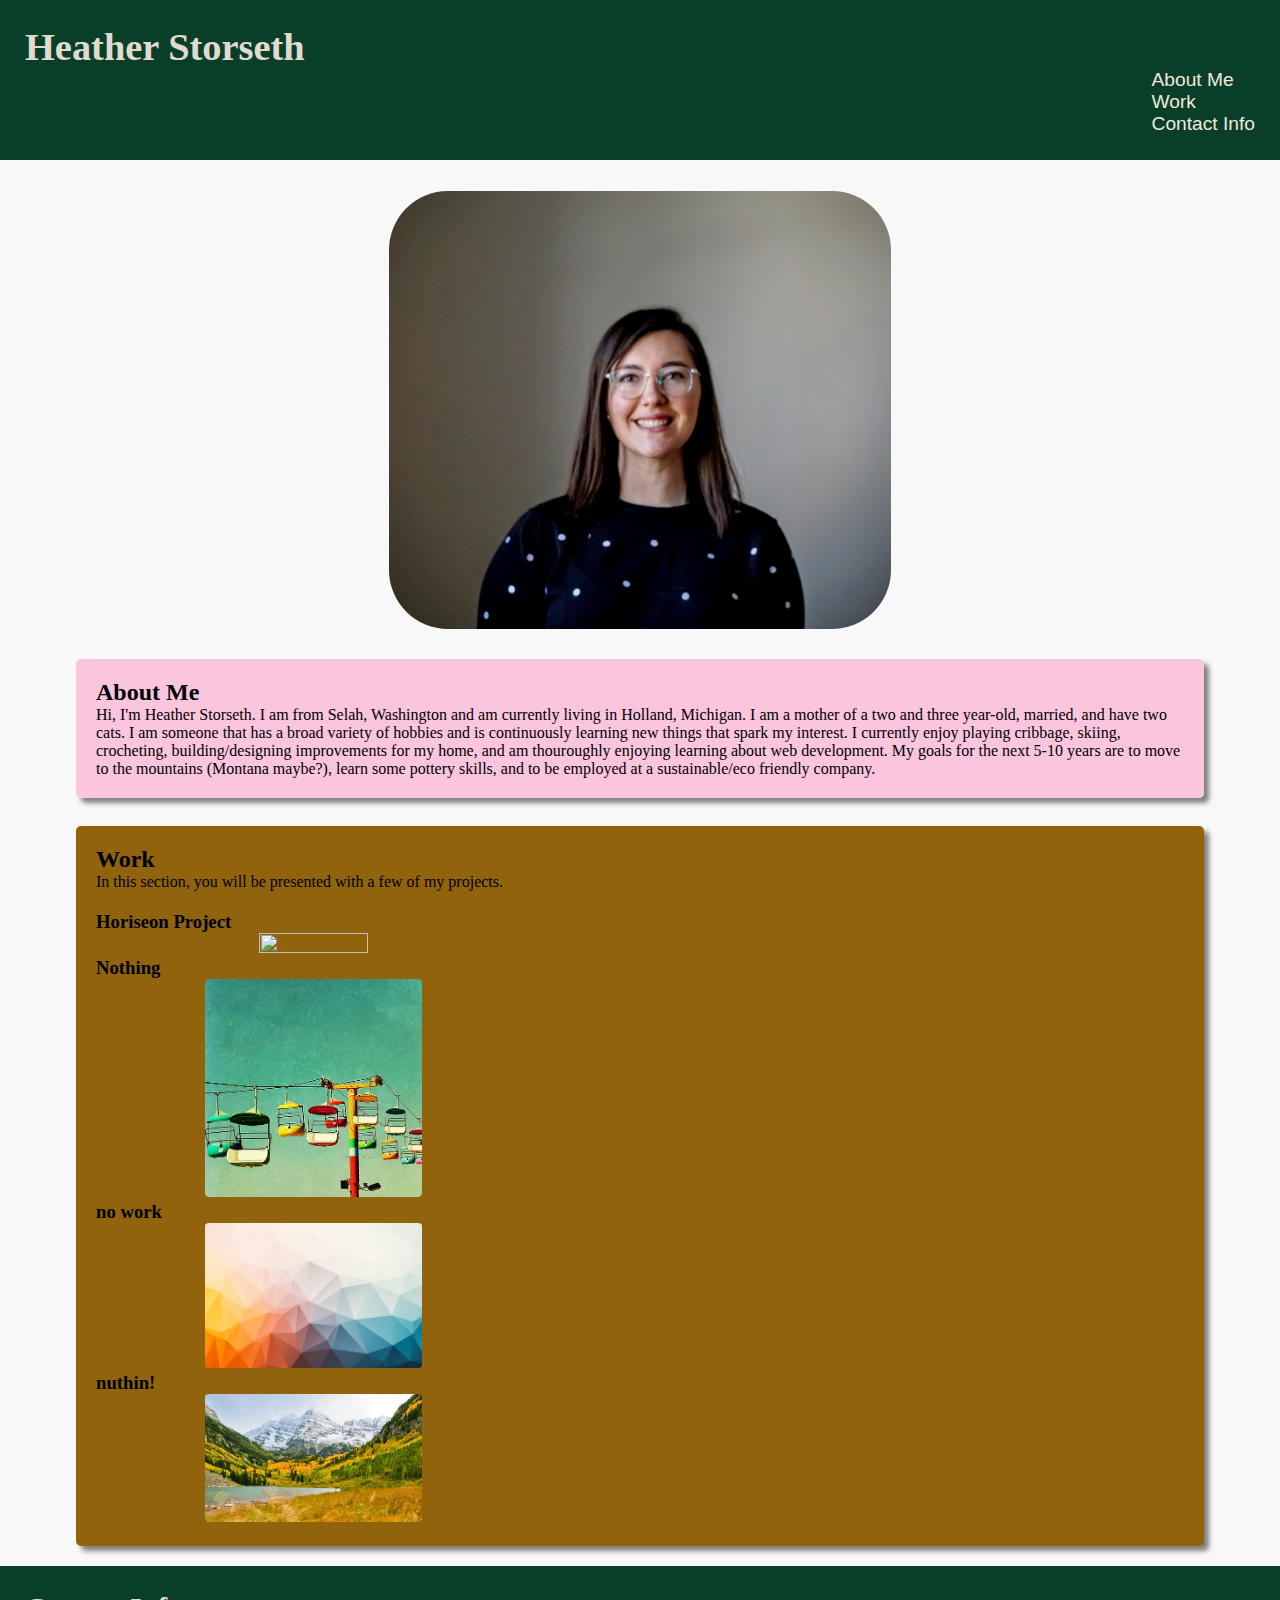
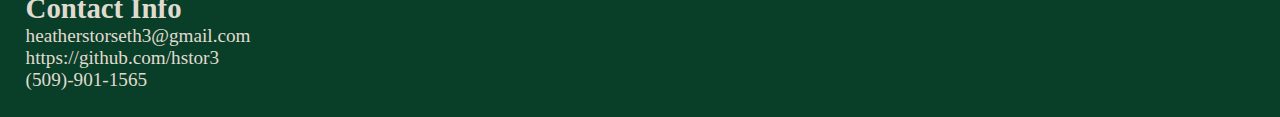
==== index.html @ de224533 "added horiseon project" ====
<!DOCTYPE html>
<html lang="en">


<head>

    <title>Heather Storseth</title>
    <meta charset="UTF-8">
    <meta name="viewport" content="width=device-width, initial-scale=1.0">
    <link rel="stylesheet" href="./style.css">

</head>


<body>
    <header>

        <h1>Heather Storseth</h1>
        <div class="info-selectors">
            <ul>
                <li>
                    <button alt="about me"><a href="#about-me">About Me</a></button>
                </li>
                <li>
                    <button alt="work stuff"><a href="#work-stuff">Work</a></button>
                </li>
                <li>
                    <button alt="contact info"><a href="#contact-info">Contact Info</a></button></li>
            </ul>
        </div>

    </header>
    <br>

    <div class="information-sections">

        <img src="./photos/profilepic.JPG" class="profile-pic"/>
        <!-- <div class="profile-pic"></div> -->

            <div id="about-me" class="stuff"> 
            <!-- class="about-me"> -->
                <h2>About Me</h2>
                <p>
                Hi, I'm Heather Storseth. I am from Selah, Washington and am currently living in Holland, Michigan. I am a mother of a two and three year-old, 
                married, and have two cats. I am someone that has a broad variety of hobbies and is continuously learning new things that spark my interest. I 
                currently enjoy playing cribbage, skiing, crocheting, building/designing improvements for my home, and am thouroughly enjoying learning 
                about web development. My goals for the next 5-10 years are to move to the mountains (Montana maybe?), learn some pottery skills, and to be 
                employed at a sustainable/eco friendly company. 
                </p>
            </div><br>


        <section id="work-stuff" class="stuff"> 
        <!-- class="work-stuff"> -->
        <h2>Work</h2>
        <p>
            In this section, you will be presented with a few of my projects.
        </p>
        
        <h3>Horiseon Project</h3>
                <div class="flowergarden">
                
                    <button>
                     <!-- class="btn"> -->     
                     <!-- add href to an anchor tag-->
                        <a href="https://hstor3.github.io/hw1horiseon/" target="_blank">
                            <img src="photos/search-engine-optimization.jpg" class="img" />
                        </a>
                        <!-- Flowers -->
                    </button>
                </div>
                <!-- I'll change the headings and images to something more relative as I have more to add  -->
                
            <h3>Nothing</h3>
                <div class="skilift">
                
                    <button>
                     <!-- class="btn"> -->
                        <img src="./photos/skilift.jpg" class="img" />
                    <!-- Ski lift -->
                    </button>
                </div>
            
            <h3>no work</h3>
                <div class="triangles">
                
                    <button>
                     <!-- class="btn"> -->
                        <img src="./photos/triangles.jpg" class="img" />
                    <!-- Triangles -->
                    </button>
                </div>

            <h3>nuthin!</h3>
                <div class="maroonbells">
                
                    <button>
                     <!-- class="btn"> -->
                        <img src="./photos/maroonbells.jpg" class="img" />
                    <!-- Maroon Bells -->
                    </button>
                </div>

        </section>
    </div>


    
</body>

<footer>
    <div id="contact-info" class="contact-info">

        <h2>Contact Info</h2>
            <p>
            <link href="heatherstorseth3@gmail.com">heatherstorseth3@gmail.com<br>
            https://github.com/hstor3<br>
            (509)-901-1565
            </p>
    </div>

</footer>


</html>
---- style.css ----
* {
    box-sizing: border-box;
    padding: 0;
    margin: 0;
    scroll-behavior: smooth;
    overflow-wrap: break-word;
}

body {
    background-color: rgb(248, 248, 248);
}

header {
    padding: 25px;
    background-color: rgb(9, 63, 40);
    color:rgb(224, 219, 209);
    display:inline-block;
    margin-inline:initial;
    width: 100%;
    text-decoration: none;
}

/* name on top of screen */
header h1 {
    font-size: 3vw;
    font-weight:bolder;
    text-align:justify;
}

/* list of page sections */
header div ul {
    float: right;
    font-family: 'Gill Sans', 'Gill Sans MT', 'Calibri', 'Trebuchet MS', 'sans-serif';
    font-size: 3%;
    list-style-type: none;
    text-decoration: none;
}

/* visual button */
.info-selectors button {
    background-color: transparent;
    border: transparent;
    font-size: 1.5vw;
    /* text-decoration: none; */
    /* color:rgb(240, 232, 220) */
}

/* button color (info-selectors and a cannot be combined*/
a {
    text-decoration: none;
    color:rgb(240, 232, 220);
}

a:hover {
    color: rgba(0, 0, 0, 0.568);
}

.profile-pic {
    padding: 5px;
    width: 40vw;
    margin-left: auto;
    margin-right: auto;
    margin-bottom: 2%;
    margin-top: 2%;
    display: block;
    border-radius: 5vw;
    max-width: 100%;

}

/* the pink section */
#about-me {
    background-color: rgba(252, 189, 218, 0.87);
    box-sizing: initial;
    box-shadow: 5px 5px 5px grey;
    border-radius: 5px;
    margin: auto;
    padding: 20px;
    width: 85vw;
    position: relative;
    margin-bottom: 10px;
}

/* the brown section */
#work-stuff {
    background-color: rgb(145, 99, 13);
    box-sizing: initial;
    box-shadow: 5px 5px 5px grey;
    border-radius: 5px;
    margin: auto;
    padding: 20px;
    width: 85vw;
    position: relative;
    margin-bottom: 20px;
    /* display: inline-block; */
    /* margin-inline: initial; */
    /* padding: 2rem; */
    /* color: var(--heliotrope); */
    /* margin-left: 3.5%; */
    /* background-color: transparent; */
    /* display: flex; */
    /* display:table; */
} 

/* text description of my projects */
#work-stuff p {
    margin-bottom: 20px;
}

/* images within the work section */
.img {
    margin: auto;
    width: 50%;
    height: 50%;
    border-radius: 2%;
    position:relative;
    /* cursor: pointer; */
    /* border: 0px; */
    /* float: left; */
    /* flex: 33%; */
    /* overflow: hidden; */
    /* background: none; */
    max-width: 100%;
}

.img:hover {
    opacity: 0.8;
    transform: scale(1.01);
    cursor: pointer;
}

/* image button */
#work-stuff button {
    background-color: transparent;
    border-radius: 3px;
    color:transparent;
    outline: none;
    margin: auto;
    border: 10px;
    width: 40%;
    /* padding: 12px 24px; */
    /* position:initial; */
    /* overflow: hidden; */
    /* border: none; */
}

.flowergarden { 
    /* float: left; */
    /* width: 45%; */
    /* background-color:  rgb(145, 99, 13); */
    /* overflow: hidden; */
    /* border:none; */
    /* justify-content: center; */
    /* align-items: center; */
    /* display: flex; */
}

.skilift img {
    /* width: 50%; */
    /* float: left; */
    /* display:inline-block; */
    /* justify-content: center; */
    /* align-items: center; */
}

/* .triangles { */
    /* float: left; */
    /* width: 45%; */
}

/* .maroonbells { */
    /* float:left; */
    /* width: 45%; */
/* } */





.contact-info {
    /* margin: 10px; */
    /* border: 10px; */
    /* padding: 20px; */
    /* font-size: 3vw; */
    /* font-weight:bolder; */
    /* text-align:justify; */
    /* padding-left: 5vw; */
    /* border-left: 5vw; */
}

.contact-info p {
    /* float: left; */
    /* padding-left: 1vw; */
    /* font-weight:bolder; */
    /* text-align:center; */
    
}

footer {
    font-size: 1.5vw;
    background-color: rgb(9, 63, 40);
    color: rgb(224, 219, 209);
    padding-left: 2vw;
    padding-bottom: 2vw;
    padding-top: 2vw;
    /* font-size: 1.5vw; */
    /* font-weight:bolder; */
    /* text-align: left; */
}
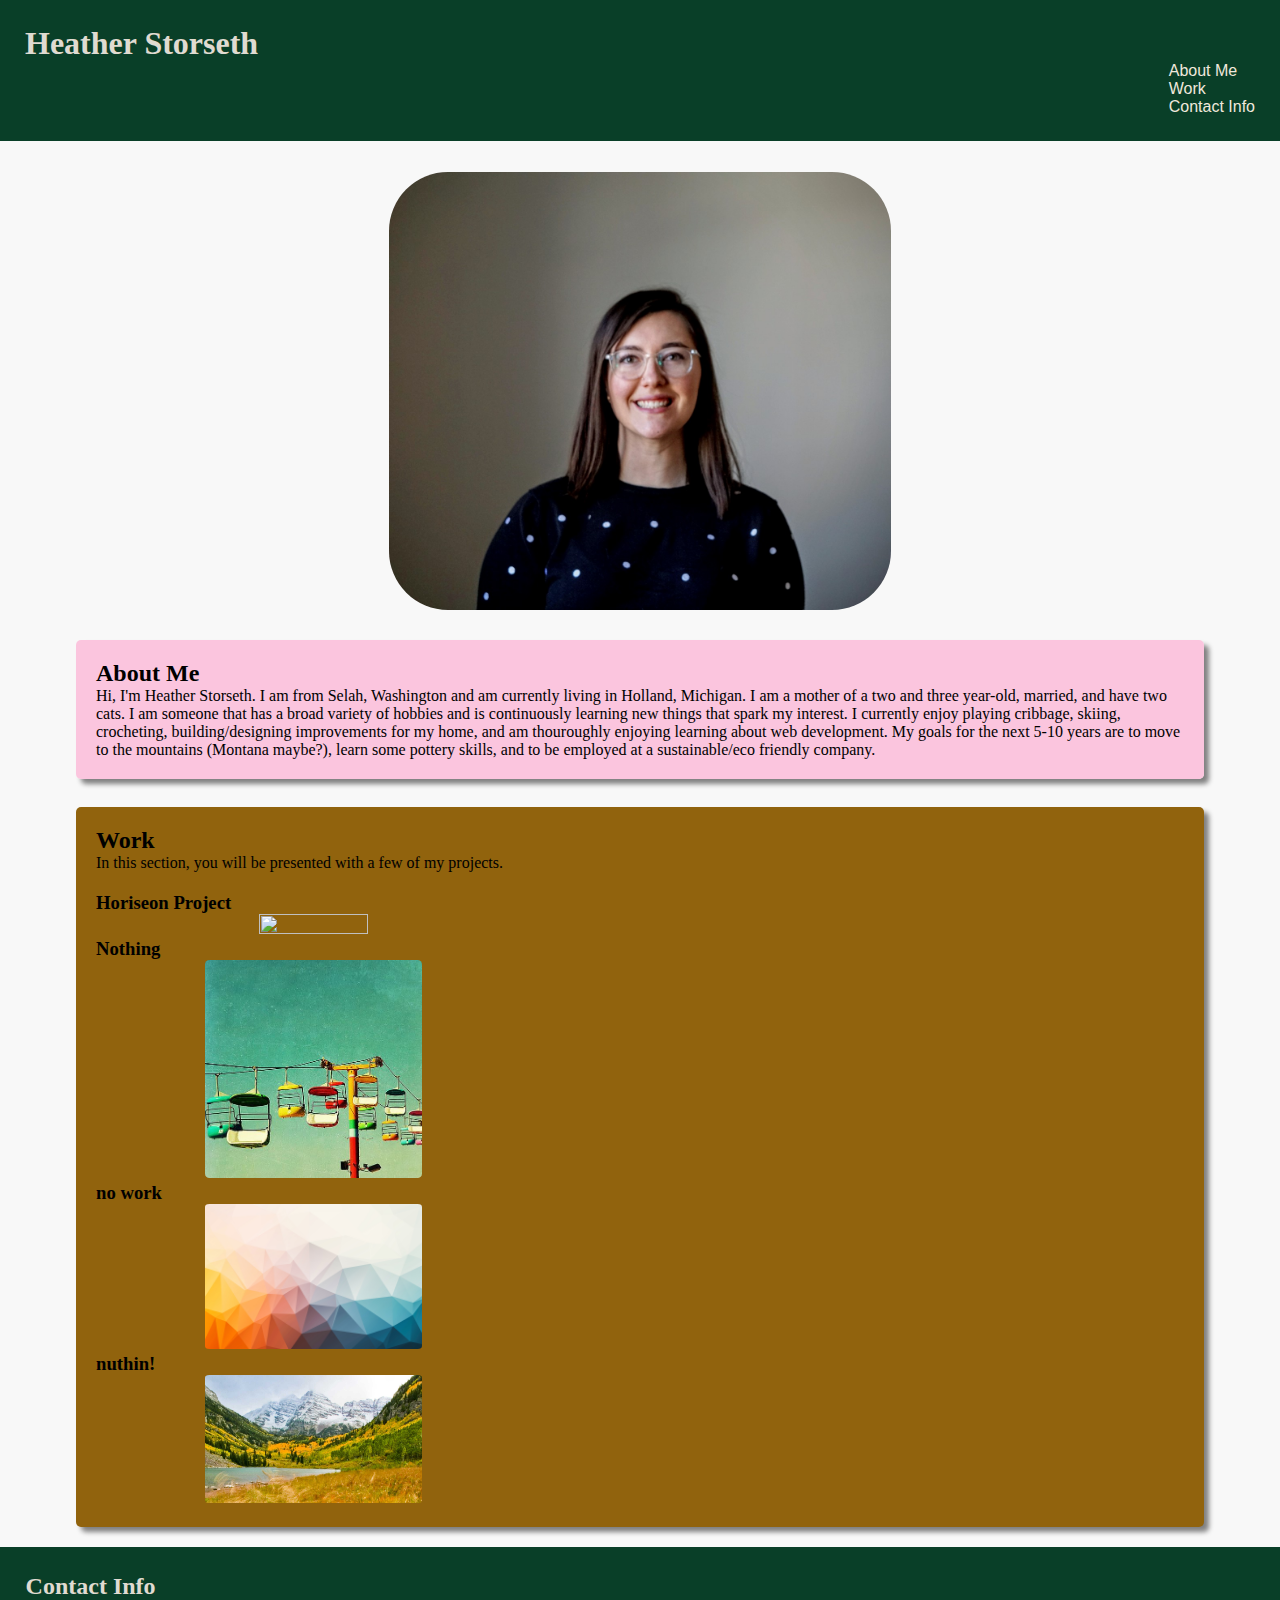
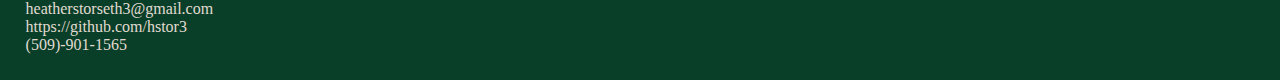
==== commit e5123408: "device compatibility font test" ====
--- a/index.html
+++ b/index.html
@@ -41,6 +41,7 @@
             <!-- class="about-me"> -->
                 <h2>About Me</h2>
                 <p>
+                    <!-- Not sure how detailed this should be. Better more than less? -->
                 Hi, I'm Heather Storseth. I am from Selah, Washington and am currently living in Holland, Michigan. I am a mother of a two and three year-old, 
                 married, and have two cats. I am someone that has a broad variety of hobbies and is continuously learning new things that spark my interest. I 
                 currently enjoy playing cribbage, skiing, crocheting, building/designing improvements for my home, and am thouroughly enjoying learning 
--- a/style.css
+++ b/style.css
@@ -22,7 +22,9 @@
 
 /* name on top of screen */
 header h1 {
-    font-size: 3vw;
+    /* font-size: 3vw; */
+    /* font-size: 5vw; */
+    font-size: xx-large;
     font-weight:bolder;
     text-align:justify;
 }
@@ -31,7 +33,7 @@
 header div ul {
     float: right;
     font-family: 'Gill Sans', 'Gill Sans MT', 'Calibri', 'Trebuchet MS', 'sans-serif';
-    font-size: 3%;
+    /* font-size: 3%; */
     list-style-type: none;
     text-decoration: none;
 }
@@ -40,7 +42,8 @@
 .info-selectors button {
     background-color: transparent;
     border: transparent;
-    font-size: 1.5vw;
+    /* font-size: 1.5vw; */
+    font-size:inherit;
     /* text-decoration: none; */
     /* color:rgb(240, 232, 220) */
 }
@@ -197,7 +200,8 @@
 }
 
 footer {
-    font-size: 1.5vw;
+    /* font-size: 1.5vw; */
+    font-size: inherit;
     background-color: rgb(9, 63, 40);
     color: rgb(224, 219, 209);
     padding-left: 2vw;
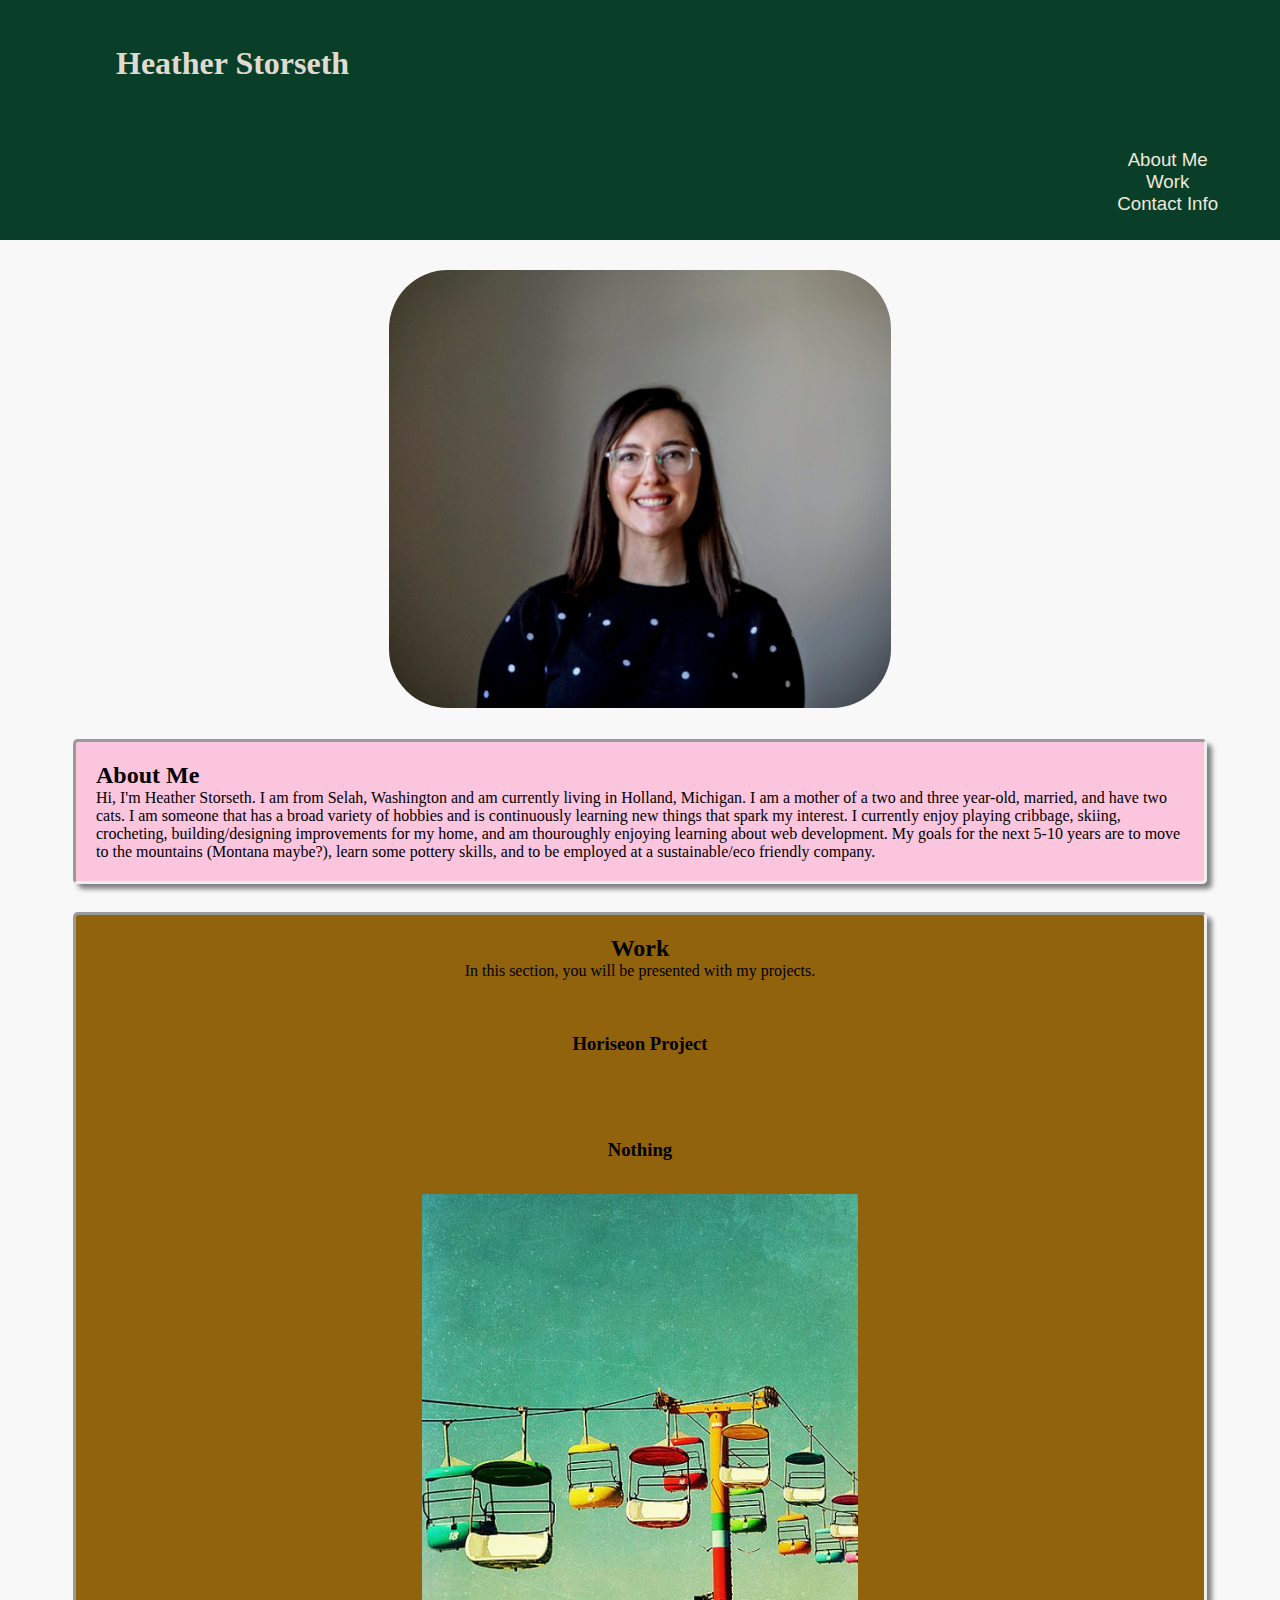
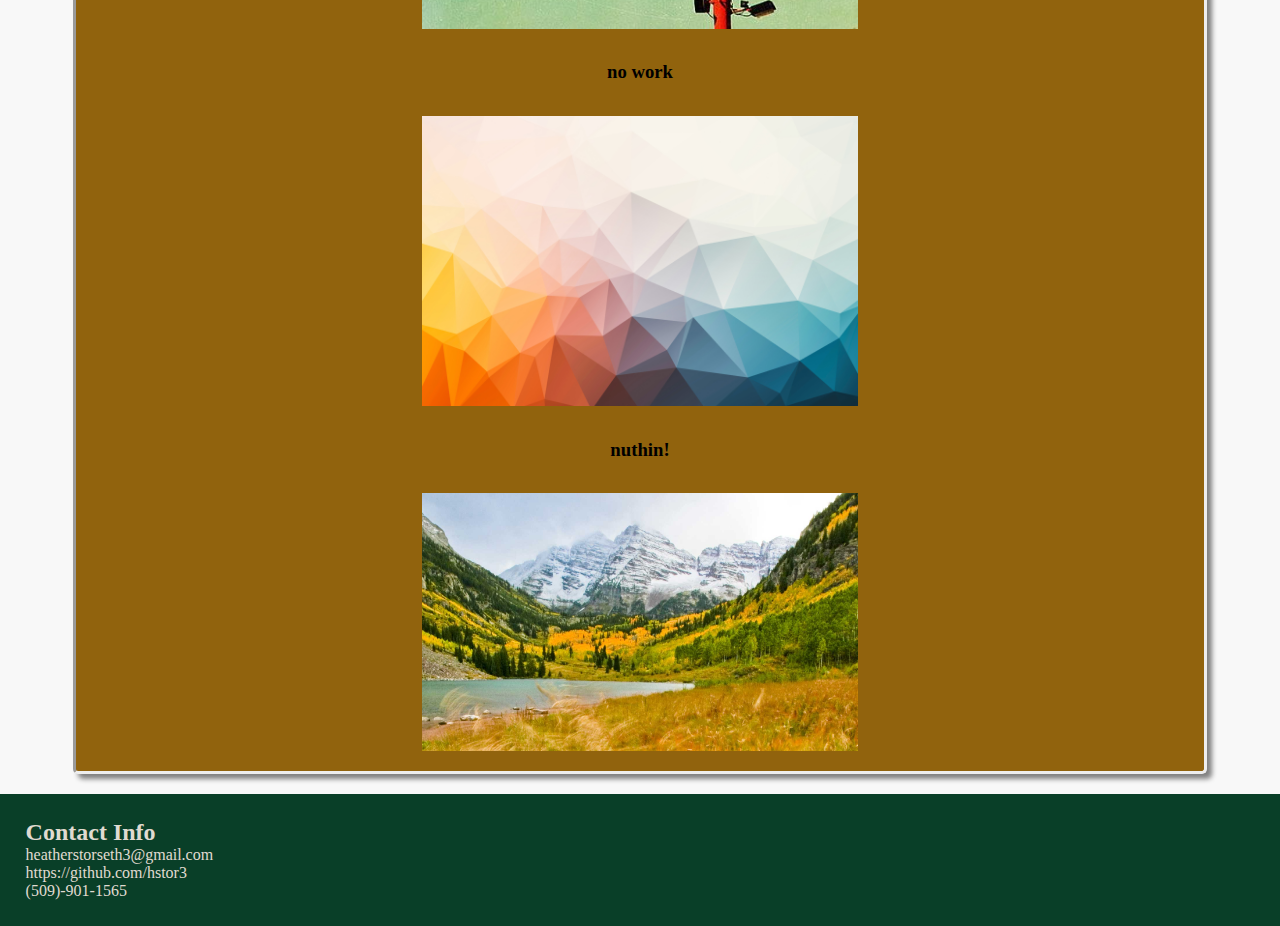
==== commit 3de22714: "centered images" ====
--- a/index.html
+++ b/index.html
@@ -17,6 +17,7 @@
 
         <h1>Heather Storseth</h1>
         <div class="info-selectors">
+            <h3>
             <ul>
                 <li>
                     <button alt="about me"><a href="#about-me">About Me</a></button>
@@ -27,6 +28,7 @@
                 <li>
                     <button alt="contact info"><a href="#contact-info">Contact Info</a></button></li>
             </ul>
+            </h3>
         </div>
 
     </header>
@@ -55,7 +57,7 @@
         <!-- class="work-stuff"> -->
         <h2>Work</h2>
         <p>
-            In this section, you will be presented with a few of my projects.
+            In this section, you will be presented with my projects.
         </p>
         
         <h3>Horiseon Project</h3>
--- a/style.css
+++ b/style.css
@@ -24,9 +24,15 @@
 header h1 {
     /* font-size: 3vw; */
     /* font-size: 5vw; */
-    font-size: xx-large;
-    font-weight:bolder;
+    /* font-size: xx-large; */
+    /* font-weight:bolder; */
     text-align:justify;
+    /* font-size: inherit; */
+    margin: auto;
+    padding: 20px;
+    width: 85vw;
+    position: relative;
+    margin-bottom: 10px;
 }
 
 /* list of page sections */
@@ -82,10 +88,12 @@
     width: 85vw;
     position: relative;
     margin-bottom: 10px;
+    border-style: inset;
 }
 
 /* the brown section */
 #work-stuff {
+    border-style: inset;
     background-color: rgb(145, 99, 13);
     box-sizing: initial;
     box-shadow: 5px 5px 5px grey;
@@ -101,29 +109,53 @@
     /* color: var(--heliotrope); */
     /* margin-left: 3.5%; */
     /* background-color: transparent; */
-    /* display: flex; */
     /* display:table; */
+    /* border: 10px; */
 } 
+
+#work-stuff h2 {
+    text-align: center;
+    }
+
+    h3 {
+        text-align: center;
+        padding: 3%
+    }
 
 /* text description of my projects */
 #work-stuff p {
     margin-bottom: 20px;
+    text-align: center;
 }
 
 /* images within the work section */
 .img {
-    margin: auto;
-    width: 50%;
-    height: 50%;
-    border-radius: 2%;
-    position:relative;
+    /* display: flex; */
+    flex-wrap: wrap;
+    flex-direction: row;
+    margin-left: -1.5rem;
+    margin-right: -1.5rem;
+    /* margin: auto; */
+    /* width: 50%; */
+    /* height: 50%; */
+    /* border-radius: 2%; */
+    /* position:relative; */
     /* cursor: pointer; */
     /* border: 0px; */
     /* float: left; */
     /* flex: 33%; */
     /* overflow: hidden; */
     /* background: none; */
+    /* float:left; */
+    /* flex-direction: row; */
+    /* margin-left: auto; */
+    /* margin-right: auto; */
+    /* position:relative */
     max-width: 100%;
+    /* width: 50%; */
+    /* height: 50%; */
+    /* float:left; */
+
 }
 
 .img:hover {
@@ -141,21 +173,25 @@
     margin: auto;
     border: 10px;
     width: 40%;
+    margin-right: auto;
+    margin-left: auto;
     /* padding: 12px 24px; */
-    /* position:initial; */
     /* overflow: hidden; */
     /* border: none; */
-}
-
-.flowergarden { 
-    /* float: left; */
-    /* width: 45%; */
-    /* background-color:  rgb(145, 99, 13); */
-    /* overflow: hidden; */
-    /* border:none; */
-    /* justify-content: center; */
-    /* align-items: center; */
-    /* display: flex; */
+    /* display:table */
+    /* display:block */
+    /* width:66.67%; */
+    /* float:right; */
+    /* min-height:1000px; */
+    /* height:100%; */
+    /* position: relative; */
+    display: flex;
+    /* flex-wrap: wrap; */
+    /* flex-direction: row; */
+    /* margin-left: -1.5rem; */
+    /* margin-right: -1.5rem; */
+    justify-content: space-around;
+    
 }
 
 .skilift img {
@@ -166,48 +202,12 @@
     /* align-items: center; */
 }
 
-/* .triangles { */
-    /* float: left; */
-    /* width: 45%; */
-}
-
-/* .maroonbells { */
-    /* float:left; */
-    /* width: 45%; */
-/* } */
-
-
-
-
-
-.contact-info {
-    /* margin: 10px; */
-    /* border: 10px; */
-    /* padding: 20px; */
-    /* font-size: 3vw; */
-    /* font-weight:bolder; */
-    /* text-align:justify; */
-    /* padding-left: 5vw; */
-    /* border-left: 5vw; */
-}
-
-.contact-info p {
-    /* float: left; */
-    /* padding-left: 1vw; */
-    /* font-weight:bolder; */
-    /* text-align:center; */
-    
-}
-
+/* contains contact info */
 footer {
-    /* font-size: 1.5vw; */
     font-size: inherit;
     background-color: rgb(9, 63, 40);
     color: rgb(224, 219, 209);
     padding-left: 2vw;
     padding-bottom: 2vw;
     padding-top: 2vw;
-    /* font-size: 1.5vw; */
-    /* font-weight:bolder; */
-    /* text-align: left; */
 }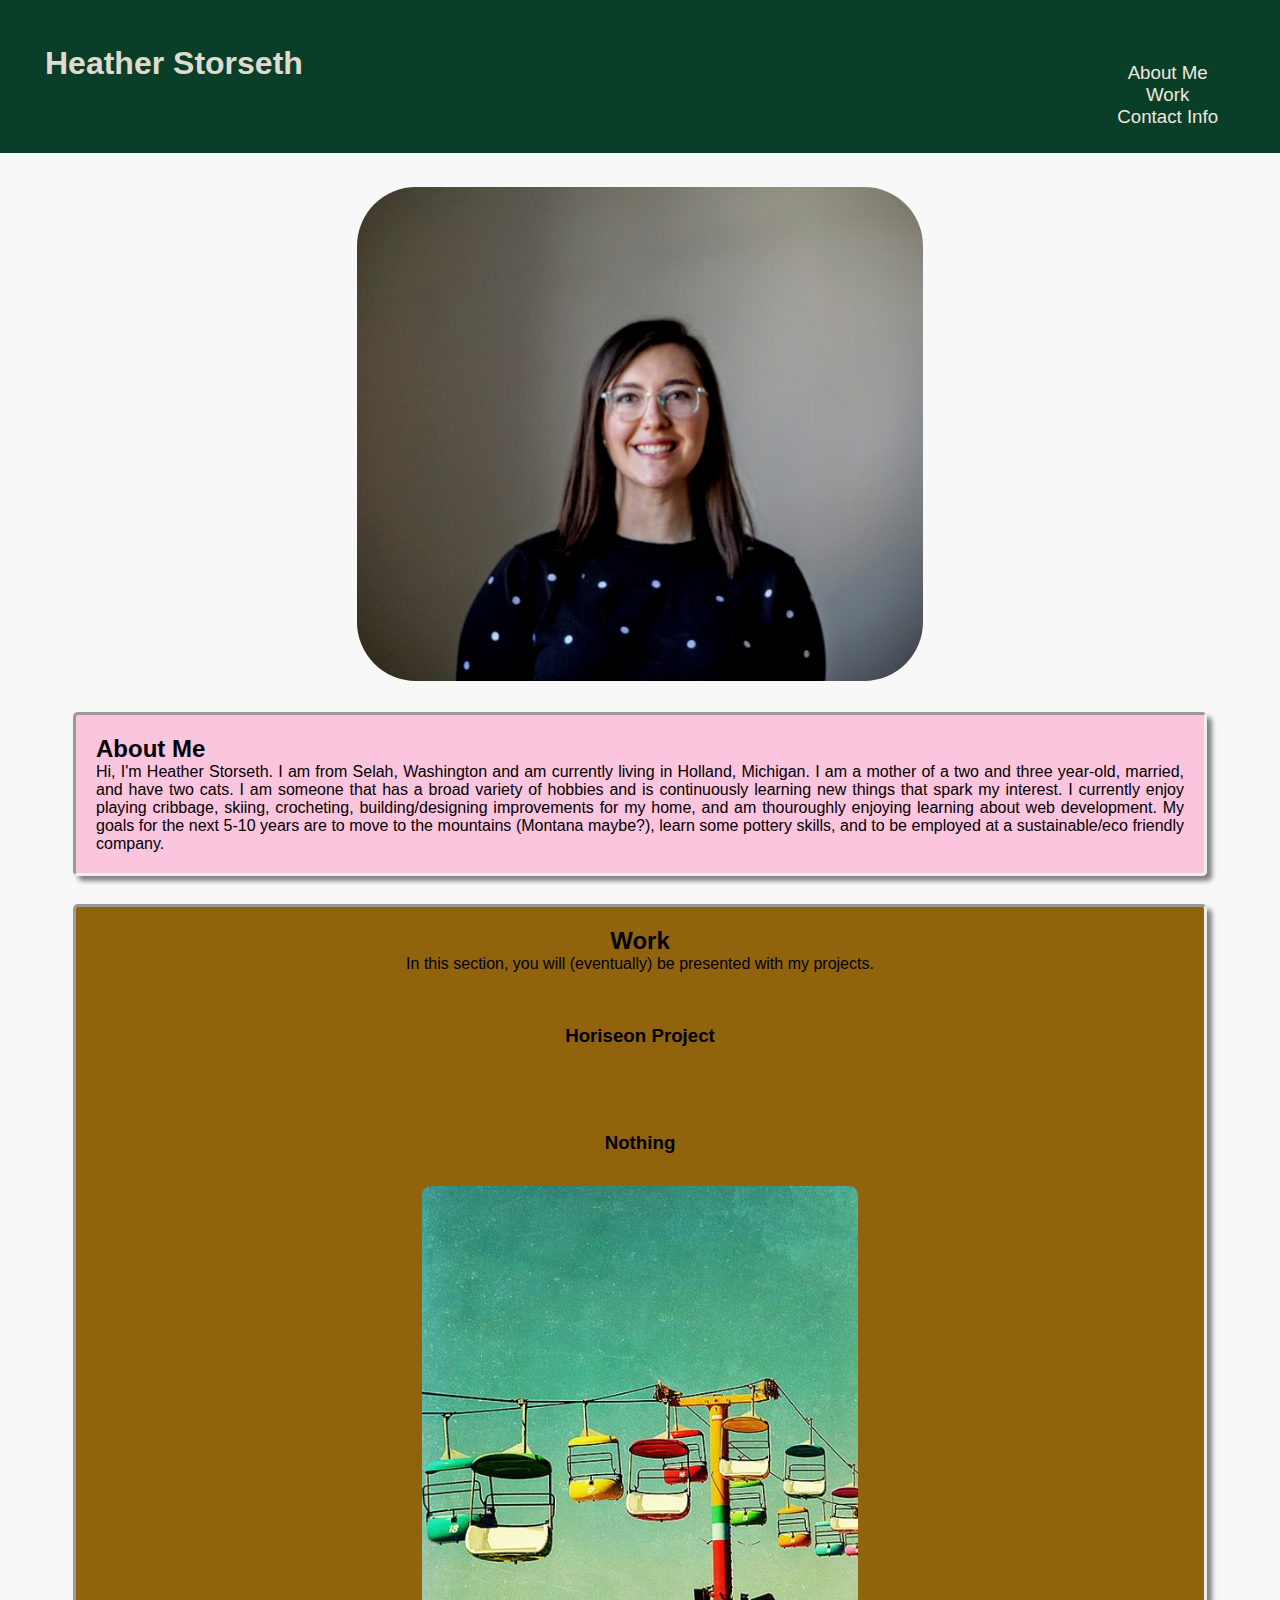
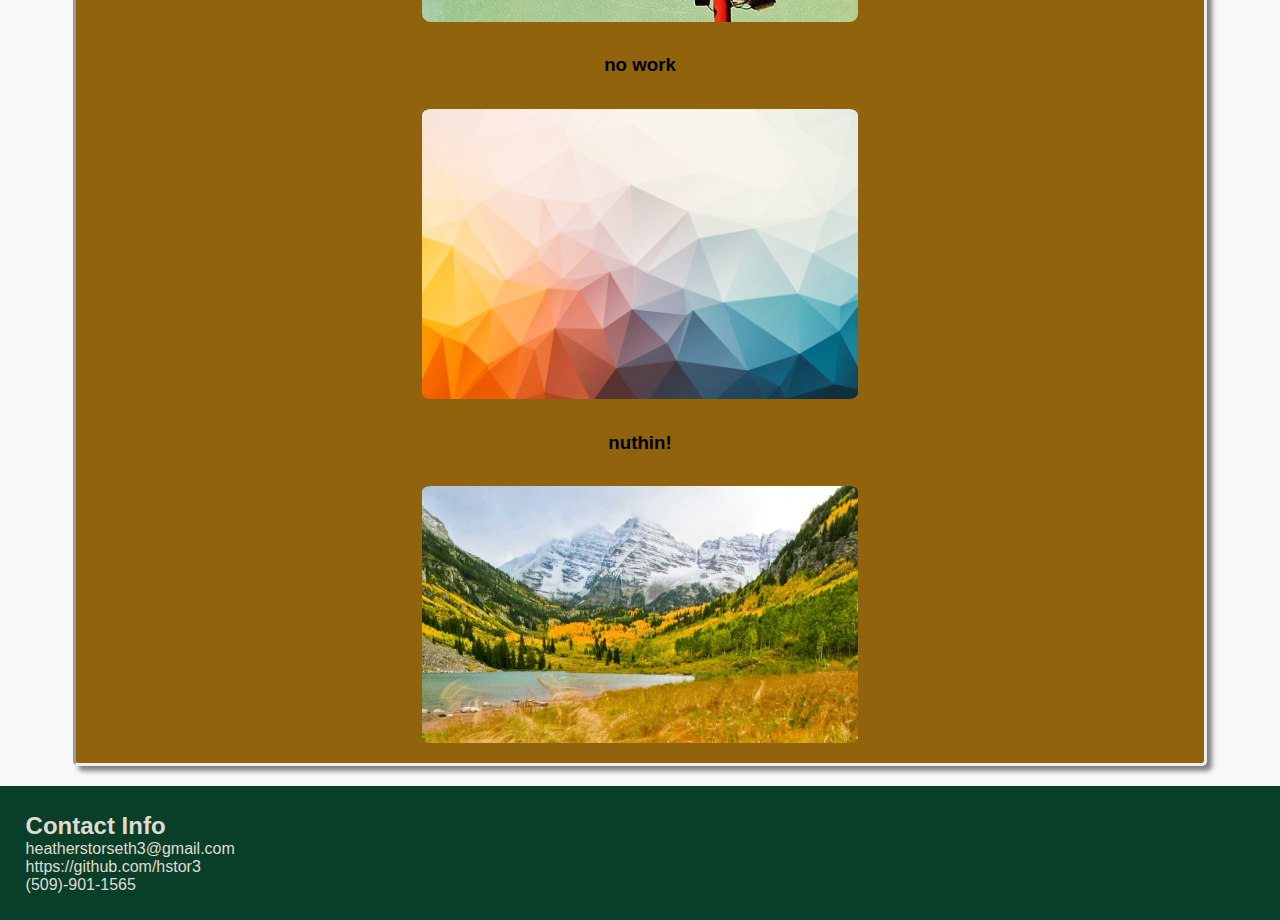
==== commit 84113be1: "font stuff" ====
--- a/index.html
+++ b/index.html
@@ -57,7 +57,7 @@
         <!-- class="work-stuff"> -->
         <h2>Work</h2>
         <p>
-            In this section, you will be presented with my projects.
+            In this section, you will (eventually) be presented with my projects.
         </p>
         
         <h3>Horiseon Project</h3>
--- a/style.css
+++ b/style.css
@@ -4,6 +4,9 @@
     margin: 0;
     scroll-behavior: smooth;
     overflow-wrap: break-word;
+    /* font-family: Arial, Helvetica, sans-serif */
+    font-family: 'Trebuchet MS', 'Lucida Sans Unicode', 'Lucida Grande', 'Lucida Sans', Arial, sans-serif
+    /* font-family: 'Courier New', Courier, monospace */
 }
 
 body {
@@ -31,8 +34,10 @@
     margin: auto;
     padding: 20px;
     width: 85vw;
-    position: relative;
+    /* position: relative; */
     margin-bottom: 10px;
+    float: left;
+
 }
 
 /* list of page sections */
@@ -52,6 +57,7 @@
     font-size:inherit;
     /* text-decoration: none; */
     /* color:rgb(240, 232, 220) */
+    
 }
 
 /* button color (info-selectors and a cannot be combined*/
@@ -66,7 +72,7 @@
 
 .profile-pic {
     padding: 5px;
-    width: 40vw;
+    /* width: 40vw; */
     margin-left: auto;
     margin-right: auto;
     margin-bottom: 2%;
@@ -74,6 +80,7 @@
     display: block;
     border-radius: 5vw;
     max-width: 100%;
+    width: 45%;
 
 }
 
@@ -89,6 +96,7 @@
     position: relative;
     margin-bottom: 10px;
     border-style: inset;
+    text-align: justify;
 }
 
 /* the brown section */
@@ -133,12 +141,12 @@
     /* display: flex; */
     flex-wrap: wrap;
     flex-direction: row;
-    margin-left: -1.5rem;
-    margin-right: -1.5rem;
+    margin-left: -1rem;
+    margin-right: -1rem;
     /* margin: auto; */
     /* width: 50%; */
     /* height: 50%; */
-    /* border-radius: 2%; */
+    border-radius: 2%;
     /* position:relative; */
     /* cursor: pointer; */
     /* border: 0px; */
@@ -155,6 +163,7 @@
     /* width: 50%; */
     /* height: 50%; */
     /* float:left; */
+    /* border-style: solid; */
 
 }
 
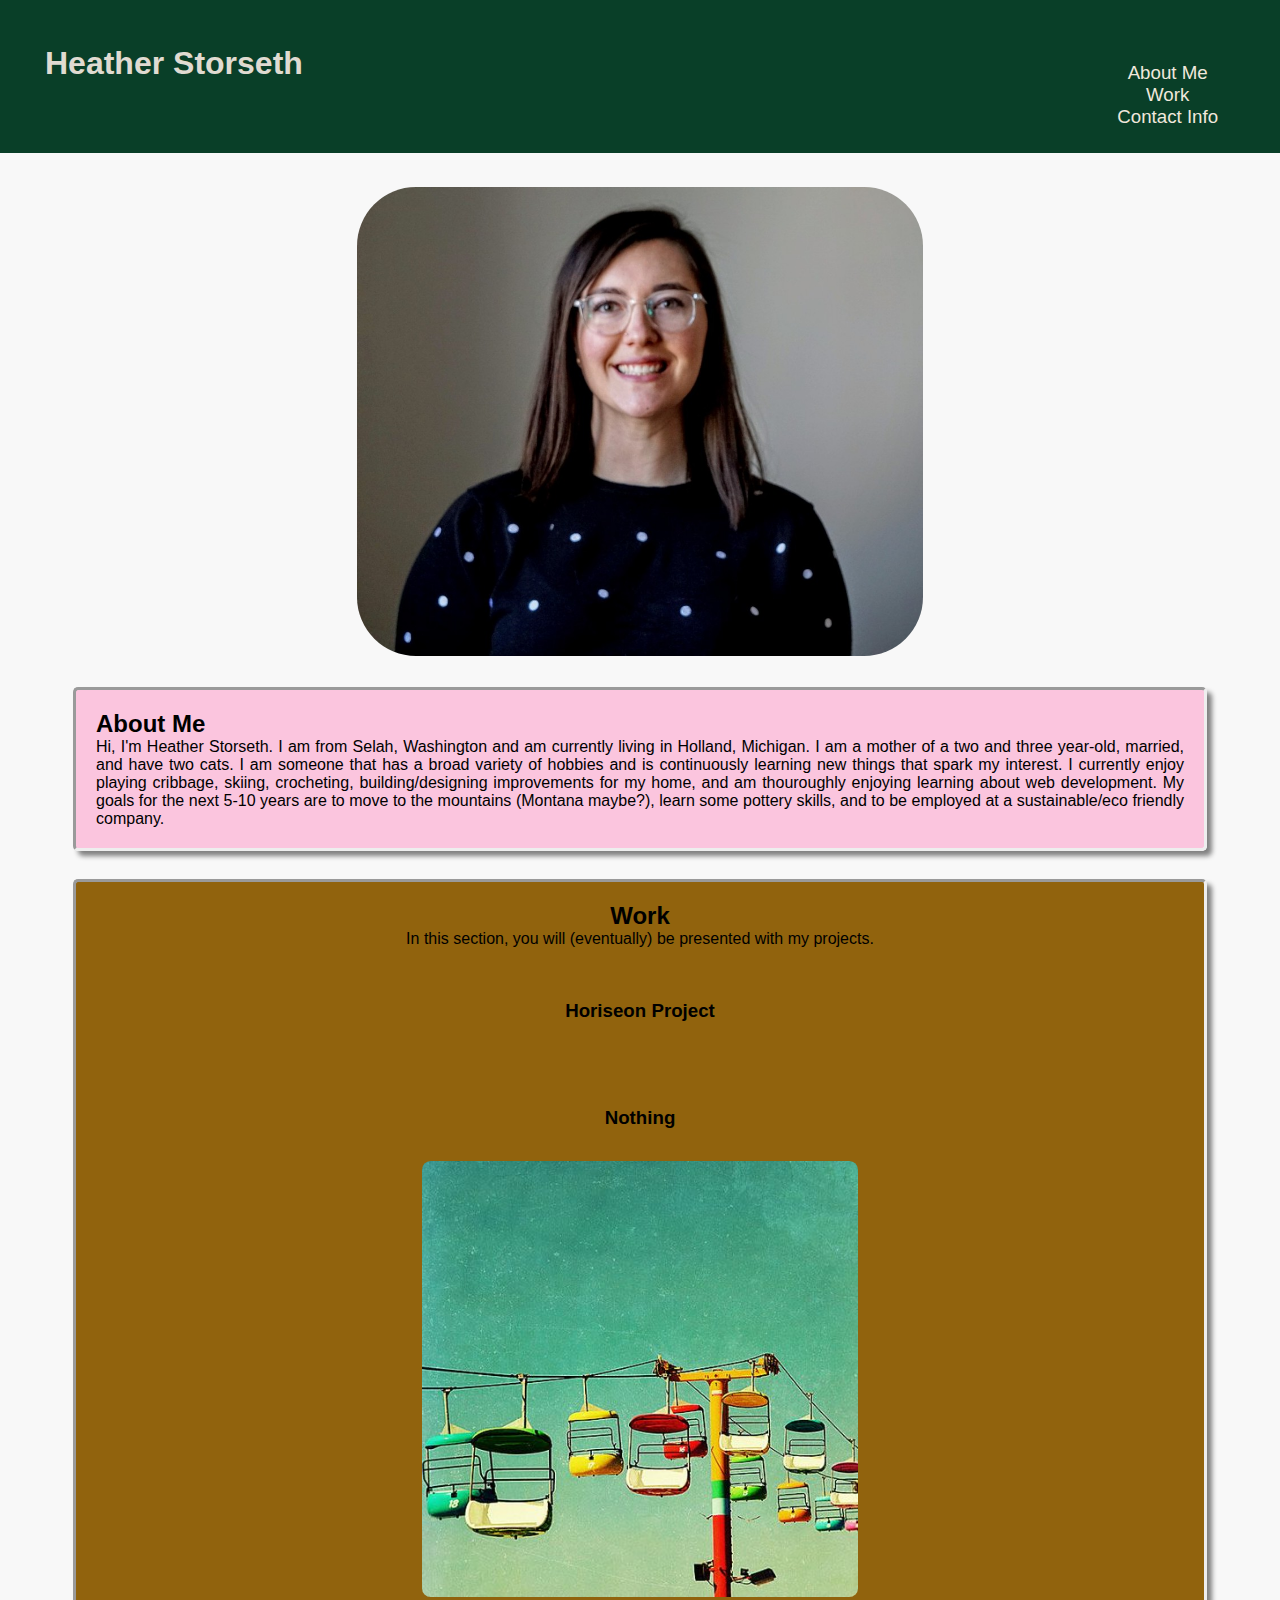
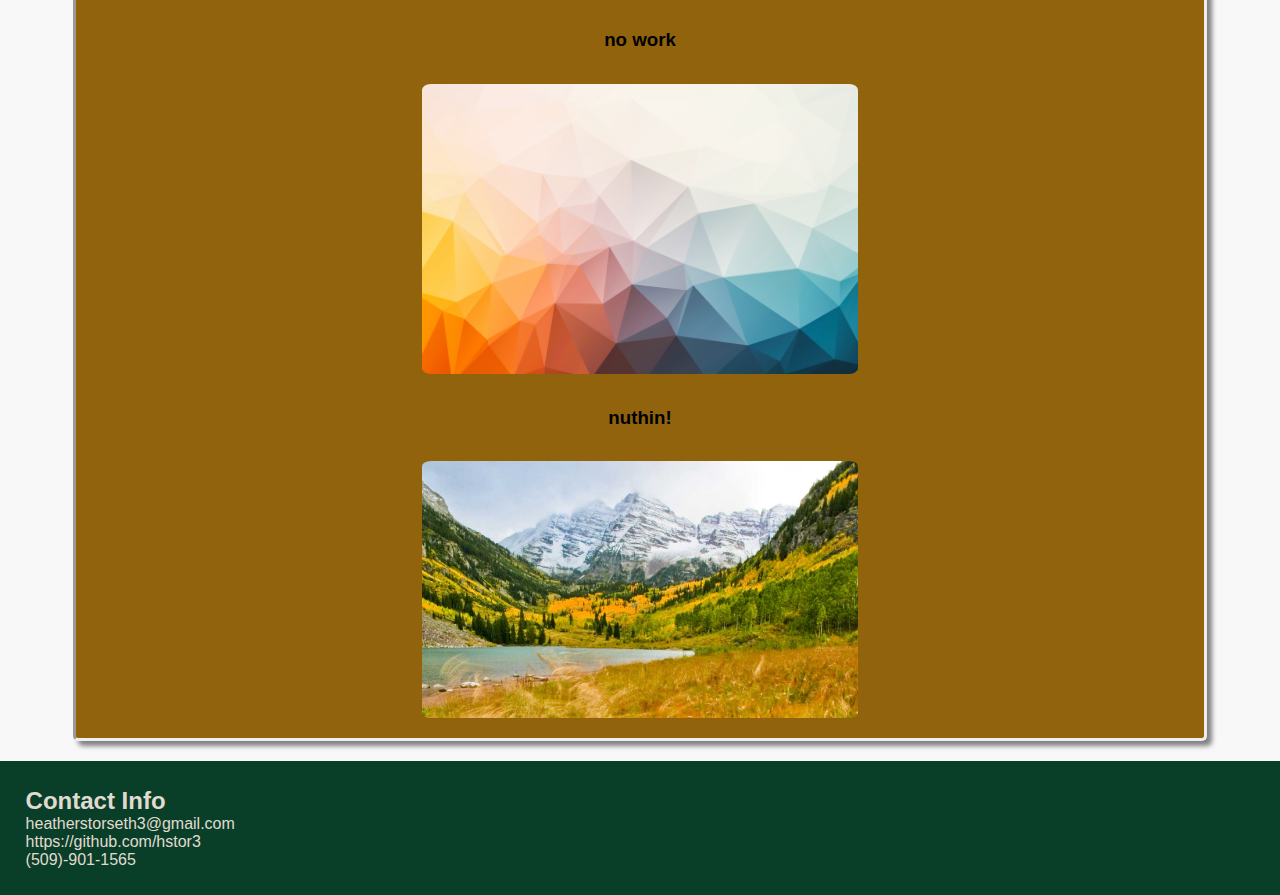
==== commit 79963f56: "organized the jungle" ====
--- a/index.html
+++ b/index.html
@@ -16,71 +16,64 @@
     <header>
 
         <h1>Heather Storseth</h1>
-        <div class="info-selectors">
-            <h3>
-            <ul>
-                <li>
-                    <button alt="about me"><a href="#about-me">About Me</a></button>
-                </li>
-                <li>
-                    <button alt="work stuff"><a href="#work-stuff">Work</a></button>
-                </li>
-                <li>
-                    <button alt="contact info"><a href="#contact-info">Contact Info</a></button></li>
-            </ul>
-            </h3>
-        </div>
+            <div class="info-selectors">
+                <h3>
+                    <ul>
+                        <li>
+                            <button alt="about me"><a href="#about-me">About Me</a></button>
+                        </li>
+
+                        <li>
+                            <button alt="work stuff"><a href="#work-stuff">Work</a></button>
+                        </li>
+                        <li>
+                            <button alt="contact info"><a href="#contact-info">Contact Info</a></button>
+                        </li>
+                    </ul>
+                </h3>
+            </div>
 
     </header>
     <br>
 
     <div class="information-sections">
-
-        <img src="./photos/profilepic.JPG" class="profile-pic"/>
-        <!-- <div class="profile-pic"></div> -->
+        <!-- will change to a non-blurry pic later on -->
+        <img src="photos/pro-pic.JPG" class="profile-pic"/>
 
             <div id="about-me" class="stuff"> 
-            <!-- class="about-me"> -->
                 <h2>About Me</h2>
-                <p>
+                    <p>
                     <!-- Not sure how detailed this should be. Better more than less? -->
-                Hi, I'm Heather Storseth. I am from Selah, Washington and am currently living in Holland, Michigan. I am a mother of a two and three year-old, 
-                married, and have two cats. I am someone that has a broad variety of hobbies and is continuously learning new things that spark my interest. I 
-                currently enjoy playing cribbage, skiing, crocheting, building/designing improvements for my home, and am thouroughly enjoying learning 
-                about web development. My goals for the next 5-10 years are to move to the mountains (Montana maybe?), learn some pottery skills, and to be 
-                employed at a sustainable/eco friendly company. 
-                </p>
+                    Hi, I'm Heather Storseth. I am from Selah, Washington and am currently living in Holland, Michigan. I am a mother of a two and three year-old, 
+                    married, and have two cats. I am someone that has a broad variety of hobbies and is continuously learning new things that spark my interest. I 
+                    currently enjoy playing cribbage, skiing, crocheting, building/designing improvements for my home, and am thouroughly enjoying learning 
+                    about web development. My goals for the next 5-10 years are to move to the mountains (Montana maybe?), learn some pottery skills, and to be 
+                    employed at a sustainable/eco friendly company. 
+                    </p>
             </div><br>
 
 
         <section id="work-stuff" class="stuff"> 
-        <!-- class="work-stuff"> -->
-        <h2>Work</h2>
-        <p>
-            In this section, you will (eventually) be presented with my projects.
-        </p>
+            <h2>Work</h2>
+                <p>
+                In this section, you will (eventually) be presented with my projects.
+                </p>
         
-        <h3>Horiseon Project</h3>
+            <h3>Horiseon Project</h3>
                 <div class="flowergarden">
                 
                     <button>
-                     <!-- class="btn"> -->     
-                     <!-- add href to an anchor tag-->
                         <a href="https://hstor3.github.io/hw1horiseon/" target="_blank">
                             <img src="photos/search-engine-optimization.jpg" class="img" />
                         </a>
-                        <!-- Flowers -->
                     </button>
                 </div>
-                <!-- I'll change the headings and images to something more relative as I have more to add  -->
                 
             <h3>Nothing</h3>
                 <div class="skilift">
                 
                     <button>
-                     <!-- class="btn"> -->
                         <img src="./photos/skilift.jpg" class="img" />
-                    <!-- Ski lift -->
                     </button>
                 </div>
             
@@ -88,9 +81,7 @@
                 <div class="triangles">
                 
                     <button>
-                     <!-- class="btn"> -->
                         <img src="./photos/triangles.jpg" class="img" />
-                    <!-- Triangles -->
                     </button>
                 </div>
 
@@ -98,9 +89,7 @@
                 <div class="maroonbells">
                 
                     <button>
-                     <!-- class="btn"> -->
                         <img src="./photos/maroonbells.jpg" class="img" />
-                    <!-- Maroon Bells -->
                     </button>
                 </div>
 
@@ -116,6 +105,7 @@
 
         <h2>Contact Info</h2>
             <p>
+            <!-- change this section of info to a clickable link--needs improvement -->
             <link href="heatherstorseth3@gmail.com">heatherstorseth3@gmail.com<br>
             https://github.com/hstor3<br>
             (509)-901-1565
--- a/style.css
+++ b/style.css
@@ -4,9 +4,7 @@
     margin: 0;
     scroll-behavior: smooth;
     overflow-wrap: break-word;
-    /* font-family: Arial, Helvetica, sans-serif */
     font-family: 'Trebuchet MS', 'Lucida Sans Unicode', 'Lucida Grande', 'Lucida Sans', Arial, sans-serif
-    /* font-family: 'Courier New', Courier, monospace */
 }
 
 body {
@@ -25,16 +23,10 @@
 
 /* name on top of screen */
 header h1 {
-    /* font-size: 3vw; */
-    /* font-size: 5vw; */
-    /* font-size: xx-large; */
-    /* font-weight:bolder; */
     text-align:justify;
-    /* font-size: inherit; */
     margin: auto;
     padding: 20px;
     width: 85vw;
-    /* position: relative; */
     margin-bottom: 10px;
     float: left;
 
@@ -44,7 +36,6 @@
 header div ul {
     float: right;
     font-family: 'Gill Sans', 'Gill Sans MT', 'Calibri', 'Trebuchet MS', 'sans-serif';
-    /* font-size: 3%; */
     list-style-type: none;
     text-decoration: none;
 }
@@ -55,8 +46,6 @@
     border: transparent;
     /* font-size: 1.5vw; */
     font-size:inherit;
-    /* text-decoration: none; */
-    /* color:rgb(240, 232, 220) */
     
 }
 
@@ -72,7 +61,6 @@
 
 .profile-pic {
     padding: 5px;
-    /* width: 40vw; */
     margin-left: auto;
     margin-right: auto;
     margin-bottom: 2%;
@@ -111,14 +99,6 @@
     width: 85vw;
     position: relative;
     margin-bottom: 20px;
-    /* display: inline-block; */
-    /* margin-inline: initial; */
-    /* padding: 2rem; */
-    /* color: var(--heliotrope); */
-    /* margin-left: 3.5%; */
-    /* background-color: transparent; */
-    /* display:table; */
-    /* border: 10px; */
 } 
 
 #work-stuff h2 {
@@ -138,33 +118,12 @@
 
 /* images within the work section */
 .img {
-    /* display: flex; */
     flex-wrap: wrap;
     flex-direction: row;
     margin-left: -1rem;
     margin-right: -1rem;
-    /* margin: auto; */
-    /* width: 50%; */
-    /* height: 50%; */
     border-radius: 2%;
-    /* position:relative; */
-    /* cursor: pointer; */
-    /* border: 0px; */
-    /* float: left; */
-    /* flex: 33%; */
-    /* overflow: hidden; */
-    /* background: none; */
-    /* float:left; */
-    /* flex-direction: row; */
-    /* margin-left: auto; */
-    /* margin-right: auto; */
-    /* position:relative */
     max-width: 100%;
-    /* width: 50%; */
-    /* height: 50%; */
-    /* float:left; */
-    /* border-style: solid; */
-
 }
 
 .img:hover {
@@ -184,31 +143,9 @@
     width: 40%;
     margin-right: auto;
     margin-left: auto;
-    /* padding: 12px 24px; */
-    /* overflow: hidden; */
-    /* border: none; */
-    /* display:table */
-    /* display:block */
-    /* width:66.67%; */
-    /* float:right; */
-    /* min-height:1000px; */
-    /* height:100%; */
-    /* position: relative; */
     display: flex;
-    /* flex-wrap: wrap; */
-    /* flex-direction: row; */
-    /* margin-left: -1.5rem; */
-    /* margin-right: -1.5rem; */
     justify-content: space-around;
     
-}
-
-.skilift img {
-    /* width: 50%; */
-    /* float: left; */
-    /* display:inline-block; */
-    /* justify-content: center; */
-    /* align-items: center; */
 }
 
 /* contains contact info */
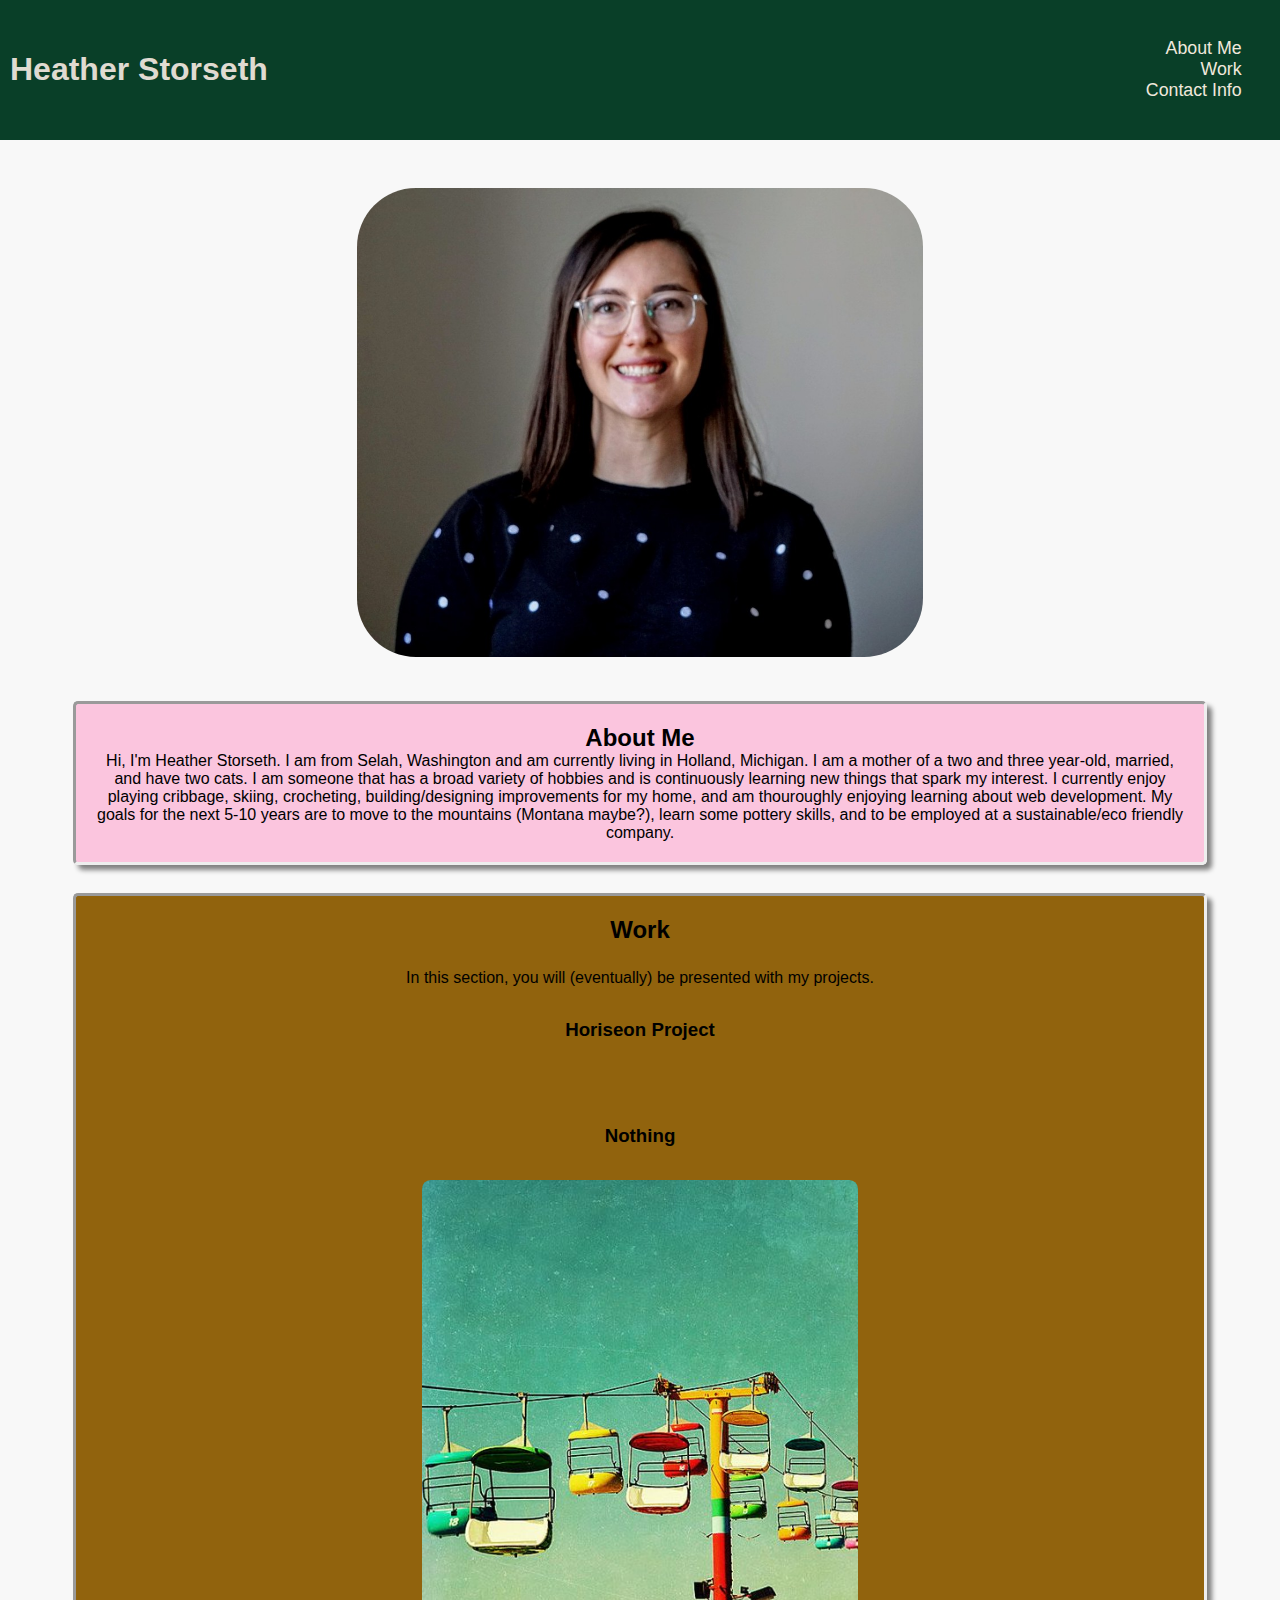
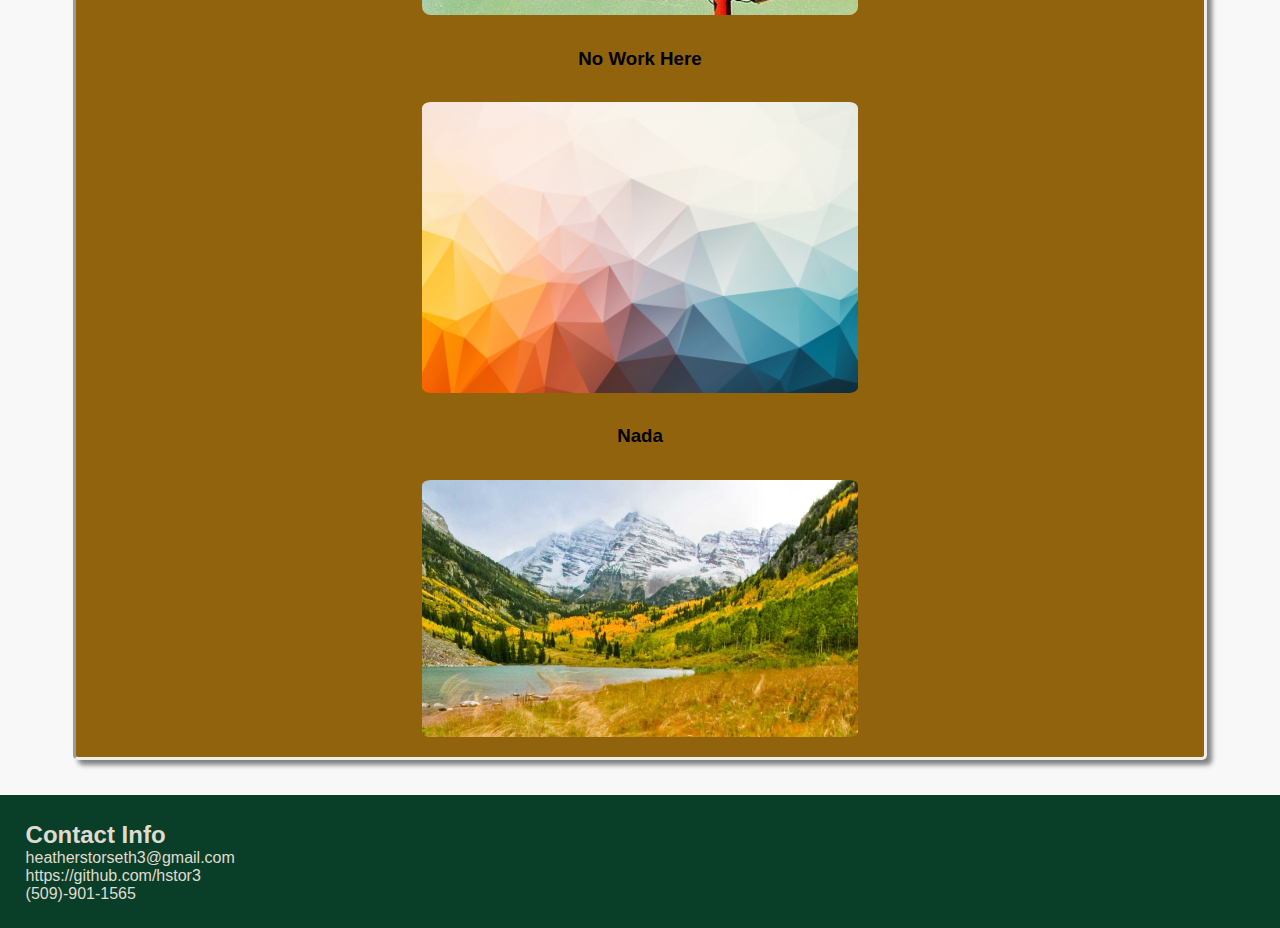
==== commit 526c5095: "finishing-touches" ====
--- a/index.html
+++ b/index.html
@@ -77,7 +77,7 @@
                     </button>
                 </div>
             
-            <h3>no work</h3>
+            <h3>No Work Here</h3>
                 <div class="triangles">
                 
                     <button>
@@ -85,7 +85,7 @@
                     </button>
                 </div>
 
-            <h3>nuthin!</h3>
+            <h3>Nada</h3>
                 <div class="maroonbells">
                 
                     <button>
--- a/style.css
+++ b/style.css
@@ -12,32 +12,42 @@
 }
 
 header {
-    padding: 25px;
+    /* padding: 15px; */
     background-color: rgb(9, 63, 40);
     color:rgb(224, 219, 209);
-    display:inline-block;
-    margin-inline:initial;
+    /* display:inline-block; */
+    /* margin-inline:initial; */
     width: 100%;
-    text-decoration: none;
+    /* text-decoration: none; */
+    
 }
 
 /* name on top of screen */
 header h1 {
-    text-align:justify;
+    /* text-align: left; */
     margin: auto;
-    padding: 20px;
-    width: 85vw;
-    margin-bottom: 10px;
+    padding: 10px;
+    /* width: 25%; */
+    /* margin-bottom: 10px; */
     float: left;
-
+    /* padding-left: 2vw; */
+    padding-bottom: 2vw;
+    padding-top: 4vw;
+    /* text-align: center; */
+    font-size: 200%;
 }
 
 /* list of page sections */
 header div ul {
-    float: right;
-    font-family: 'Gill Sans', 'Gill Sans MT', 'Calibri', 'Trebuchet MS', 'sans-serif';
+    /* float: right; */
+    /* font-family: 'Gill Sans', 'Gill Sans MT', 'Calibri', 'Trebuchet MS', 'sans-serif'; */
     list-style-type: none;
     text-decoration: none;
+    text-align: right;
+    /* padding-right: 2vw; */
+    /* padding-bottom: 2vw; */
+    /* padding-top: 2vw; */
+    font-size: 95%;
 }
 
 /* visual button */
@@ -63,7 +73,7 @@
     padding: 5px;
     margin-left: auto;
     margin-right: auto;
-    margin-bottom: 2%;
+    margin-bottom: 3%;
     margin-top: 2%;
     display: block;
     border-radius: 5vw;
@@ -84,7 +94,7 @@
     position: relative;
     margin-bottom: 10px;
     border-style: inset;
-    text-align: justify;
+    text-align: center;
 }
 
 /* the brown section */
@@ -98,7 +108,7 @@
     padding: 20px;
     width: 85vw;
     position: relative;
-    margin-bottom: 20px;
+    margin-bottom: 35px;
 } 
 
 #work-stuff h2 {
@@ -112,7 +122,8 @@
 
 /* text description of my projects */
 #work-stuff p {
-    margin-bottom: 20px;
+    margin-top: 25px;
+    /* margin-bottom: 15px; */
     text-align: center;
 }
 
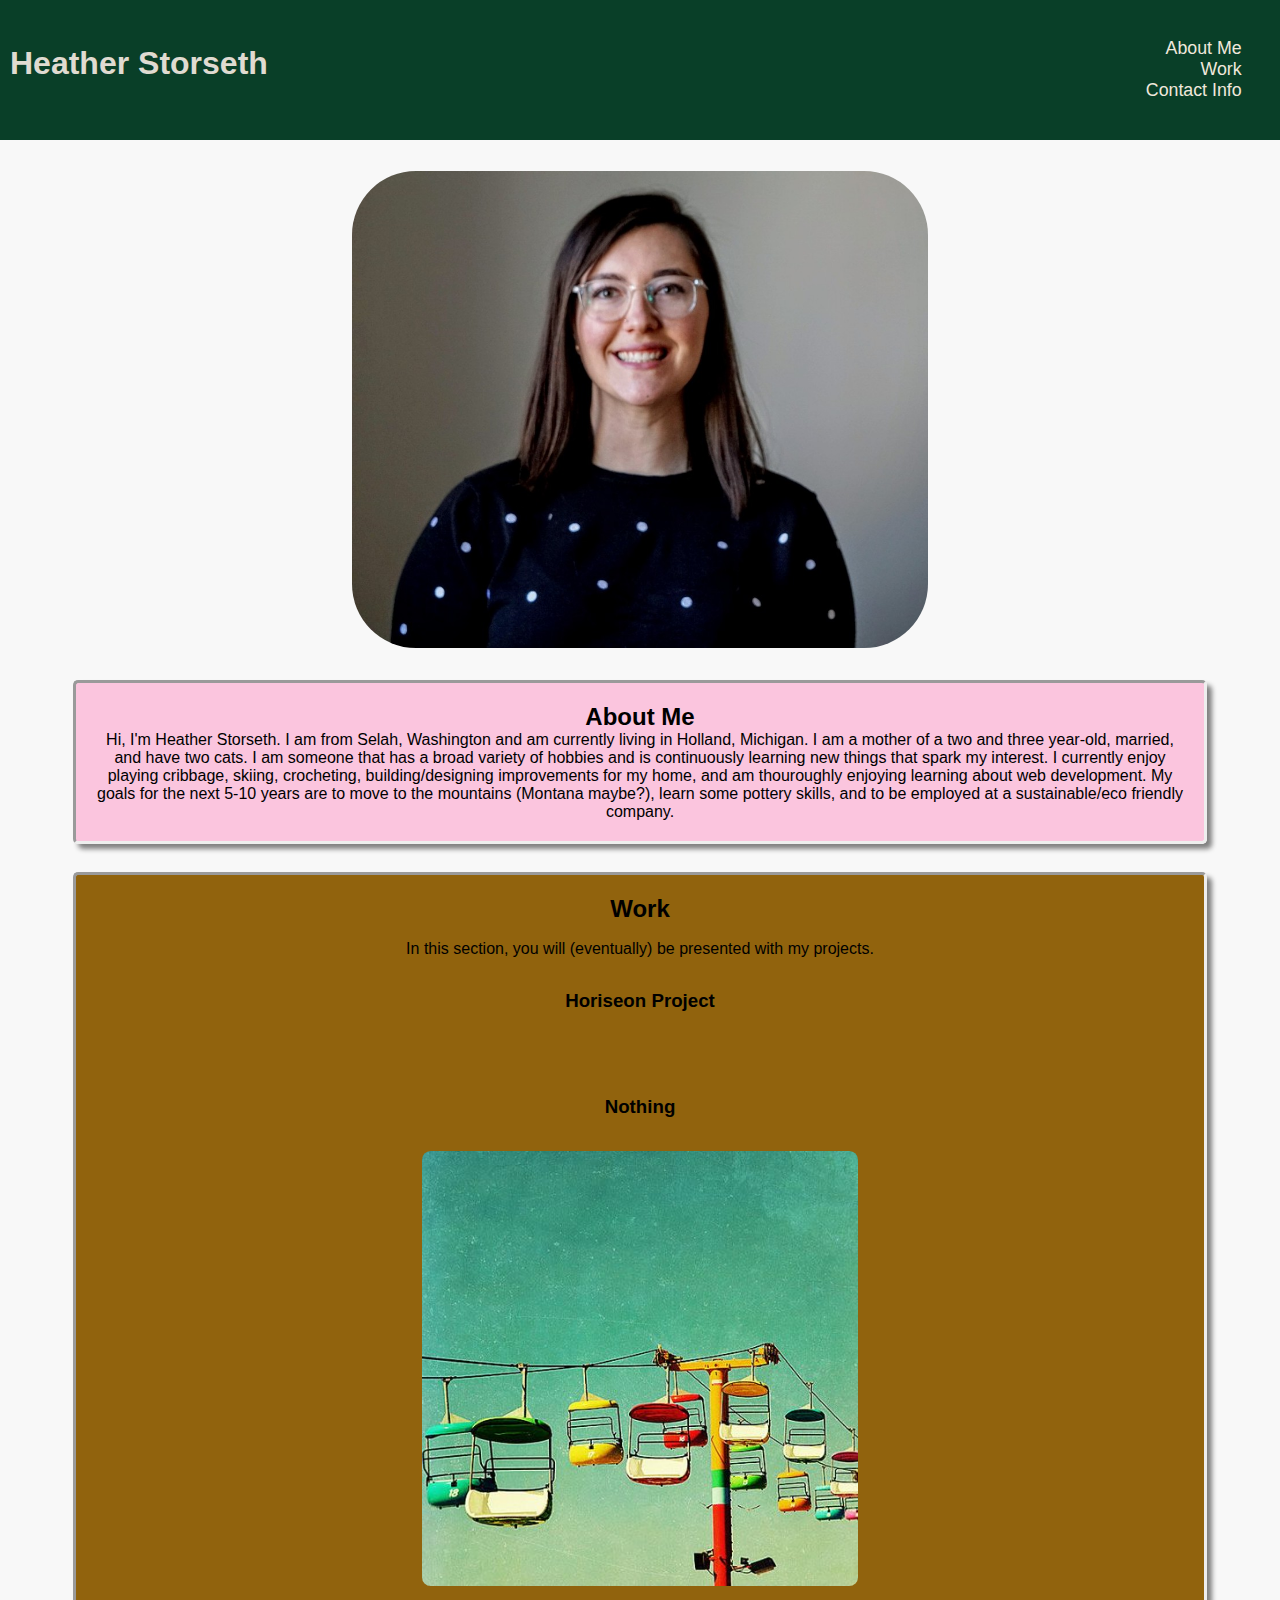
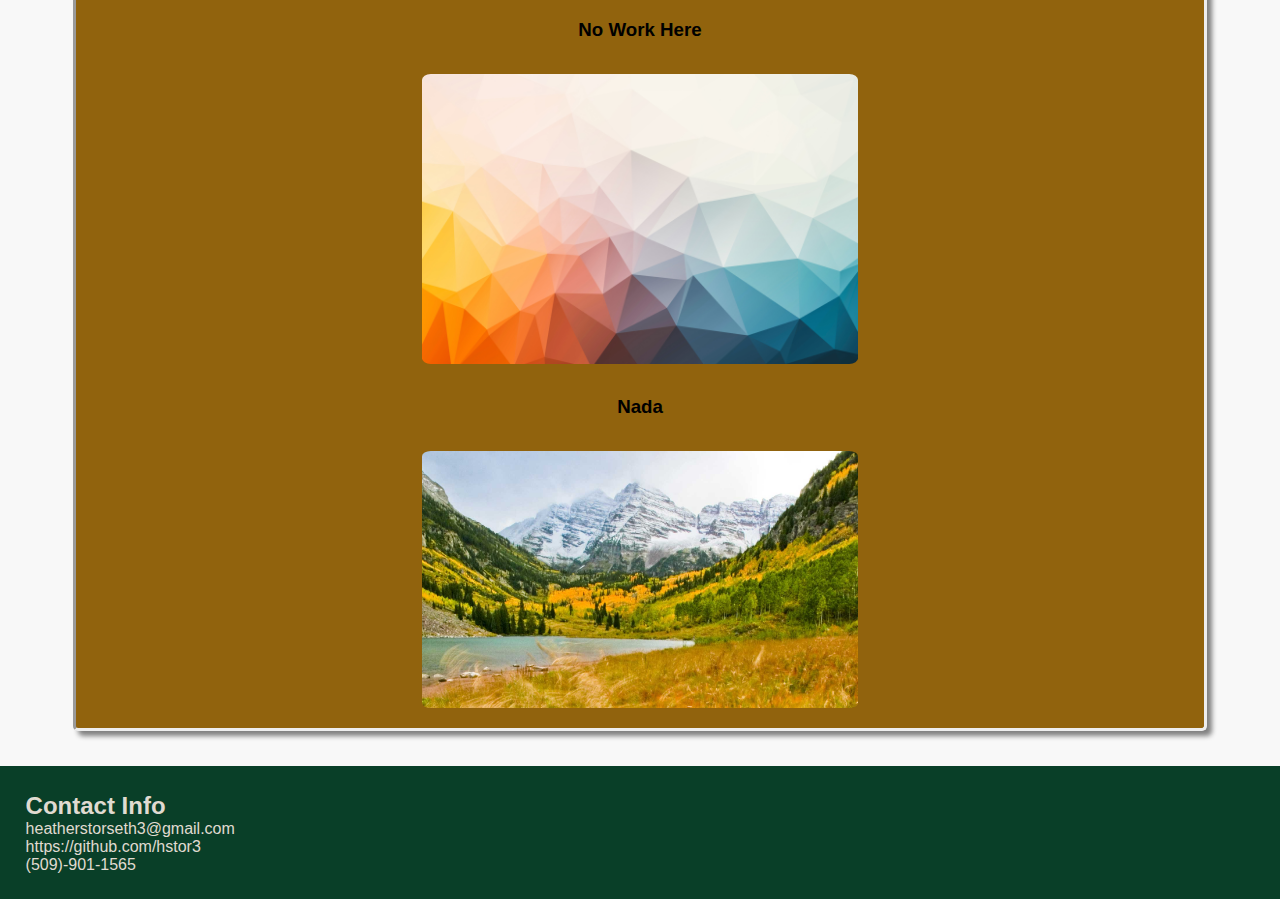
==== commit 05af1f29: "final jungle cleanup?" ====
--- a/index.html
+++ b/index.html
@@ -13,10 +13,11 @@
 
 
 <body>
+    
     <header>
 
-        <h1>Heather Storseth</h1>
-            <div class="info-selectors">
+        <h1 alt="Heather Storseth">Heather Storseth</h1>
+            <nav class="info-selectors">
                 <h3>
                     <ul>
                         <li>
@@ -31,77 +32,76 @@
                         </li>
                     </ul>
                 </h3>
-            </div>
+            </nav>
 
     </header>
     <br>
 
-    <div class="information-sections">
+    <main class="information-sections" alt="information sections">
         <!-- will change to a non-blurry pic later on -->
-        <img src="photos/pro-pic.JPG" class="profile-pic"/>
+        <img src="photos/pro-pic.JPG" class="profile-pic" alt="profile picture"/>
 
-            <div id="about-me" class="stuff"> 
+            <article id="about-me" class="stuff" alt="about me section"> 
                 <h2>About Me</h2>
                     <p>
-                    <!-- Not sure how detailed this should be. Better more than less? -->
+                    <!-- Not sure how detailed this should be. Better more than less? Will edit if needed -->
                     Hi, I'm Heather Storseth. I am from Selah, Washington and am currently living in Holland, Michigan. I am a mother of a two and three year-old, 
                     married, and have two cats. I am someone that has a broad variety of hobbies and is continuously learning new things that spark my interest. I 
                     currently enjoy playing cribbage, skiing, crocheting, building/designing improvements for my home, and am thouroughly enjoying learning 
                     about web development. My goals for the next 5-10 years are to move to the mountains (Montana maybe?), learn some pottery skills, and to be 
                     employed at a sustainable/eco friendly company. 
                     </p>
-            </div><br>
+            </article><br>
 
 
-        <section id="work-stuff" class="stuff"> 
+        <section id="work-stuff" class="stuff" alt="section with my work"> 
             <h2>Work</h2>
                 <p>
                 In this section, you will (eventually) be presented with my projects.
                 </p>
         
             <h3>Horiseon Project</h3>
-                <div class="flowergarden">
+                <aside class="horiseon" alt="project one">
                 
                     <button>
                         <a href="https://hstor3.github.io/hw1horiseon/" target="_blank">
                             <img src="photos/search-engine-optimization.jpg" class="img" />
                         </a>
                     </button>
-                </div>
+                </aside>
                 
             <h3>Nothing</h3>
-                <div class="skilift">
+                <aside class="skilift" alt="project two">
                 
                     <button>
                         <img src="./photos/skilift.jpg" class="img" />
                     </button>
-                </div>
+                </aside>
             
             <h3>No Work Here</h3>
-                <div class="triangles">
+                <aside class="triangles" alt="project three">
                 
                     <button>
                         <img src="./photos/triangles.jpg" class="img" />
                     </button>
-                </div>
+                </aside>
 
             <h3>Nada</h3>
-                <div class="maroonbells">
+                <aside class="maroonbells" alt="project four">
                 
                     <button>
                         <img src="./photos/maroonbells.jpg" class="img" />
                     </button>
-                </div>
+                </aside>
 
         </section>
-    </div>
-
-
+    </main>
     
 </body>
 
+
 <footer>
-    <div id="contact-info" class="contact-info">
+    <section id="contact-info" class="contact-info" alt="contact information">
 
         <h2>Contact Info</h2>
             <p>
@@ -110,7 +110,7 @@
             https://github.com/hstor3<br>
             (509)-901-1565
             </p>
-    </div>
+    </section>
 
 </footer>
 
--- a/style.css
+++ b/style.css
@@ -11,50 +11,35 @@
     background-color: rgb(248, 248, 248);
 }
 
+/* green section with name and ul */
 header {
-    /* padding: 15px; */
     background-color: rgb(9, 63, 40);
     color:rgb(224, 219, 209);
-    /* display:inline-block; */
-    /* margin-inline:initial; */
     width: 100%;
-    /* text-decoration: none; */
     
 }
 
 /* name on top of screen */
 header h1 {
-    /* text-align: left; */
     margin: auto;
     padding: 10px;
-    /* width: 25%; */
-    /* margin-bottom: 10px; */
     float: left;
-    /* padding-left: 2vw; */
-    padding-bottom: 2vw;
-    padding-top: 4vw;
-    /* text-align: center; */
+    padding-top: 3.5vw;
     font-size: 200%;
 }
 
-/* list of page sections */
-header div ul {
-    /* float: right; */
-    /* font-family: 'Gill Sans', 'Gill Sans MT', 'Calibri', 'Trebuchet MS', 'sans-serif'; */
+/* list of button page sections */
+header nav ul {
     list-style-type: none;
     text-decoration: none;
     text-align: right;
-    /* padding-right: 2vw; */
-    /* padding-bottom: 2vw; */
-    /* padding-top: 2vw; */
     font-size: 95%;
 }
 
-/* visual button */
+/* button visuals */
 .info-selectors button {
     background-color: transparent;
     border: transparent;
-    /* font-size: 1.5vw; */
     font-size:inherit;
     
 }
@@ -70,11 +55,10 @@
 }
 
 .profile-pic {
-    padding: 5px;
     margin-left: auto;
     margin-right: auto;
-    margin-bottom: 3%;
-    margin-top: 2%;
+    margin-bottom: 2.5%;
+    margin-top: 1%;
     display: block;
     border-radius: 5vw;
     max-width: 100%;
@@ -111,6 +95,7 @@
     margin-bottom: 35px;
 } 
 
+/* titles in the work section */
 #work-stuff h2 {
     text-align: center;
     }
@@ -120,14 +105,13 @@
         padding: 3%
     }
 
-/* text description of my projects */
+/* text description of my projects in work section */
 #work-stuff p {
-    margin-top: 25px;
-    /* margin-bottom: 15px; */
+    margin-top: 17px;
     text-align: center;
 }
 
-/* images within the work section */
+/* images in the work section */
 .img {
     flex-wrap: wrap;
     flex-direction: row;
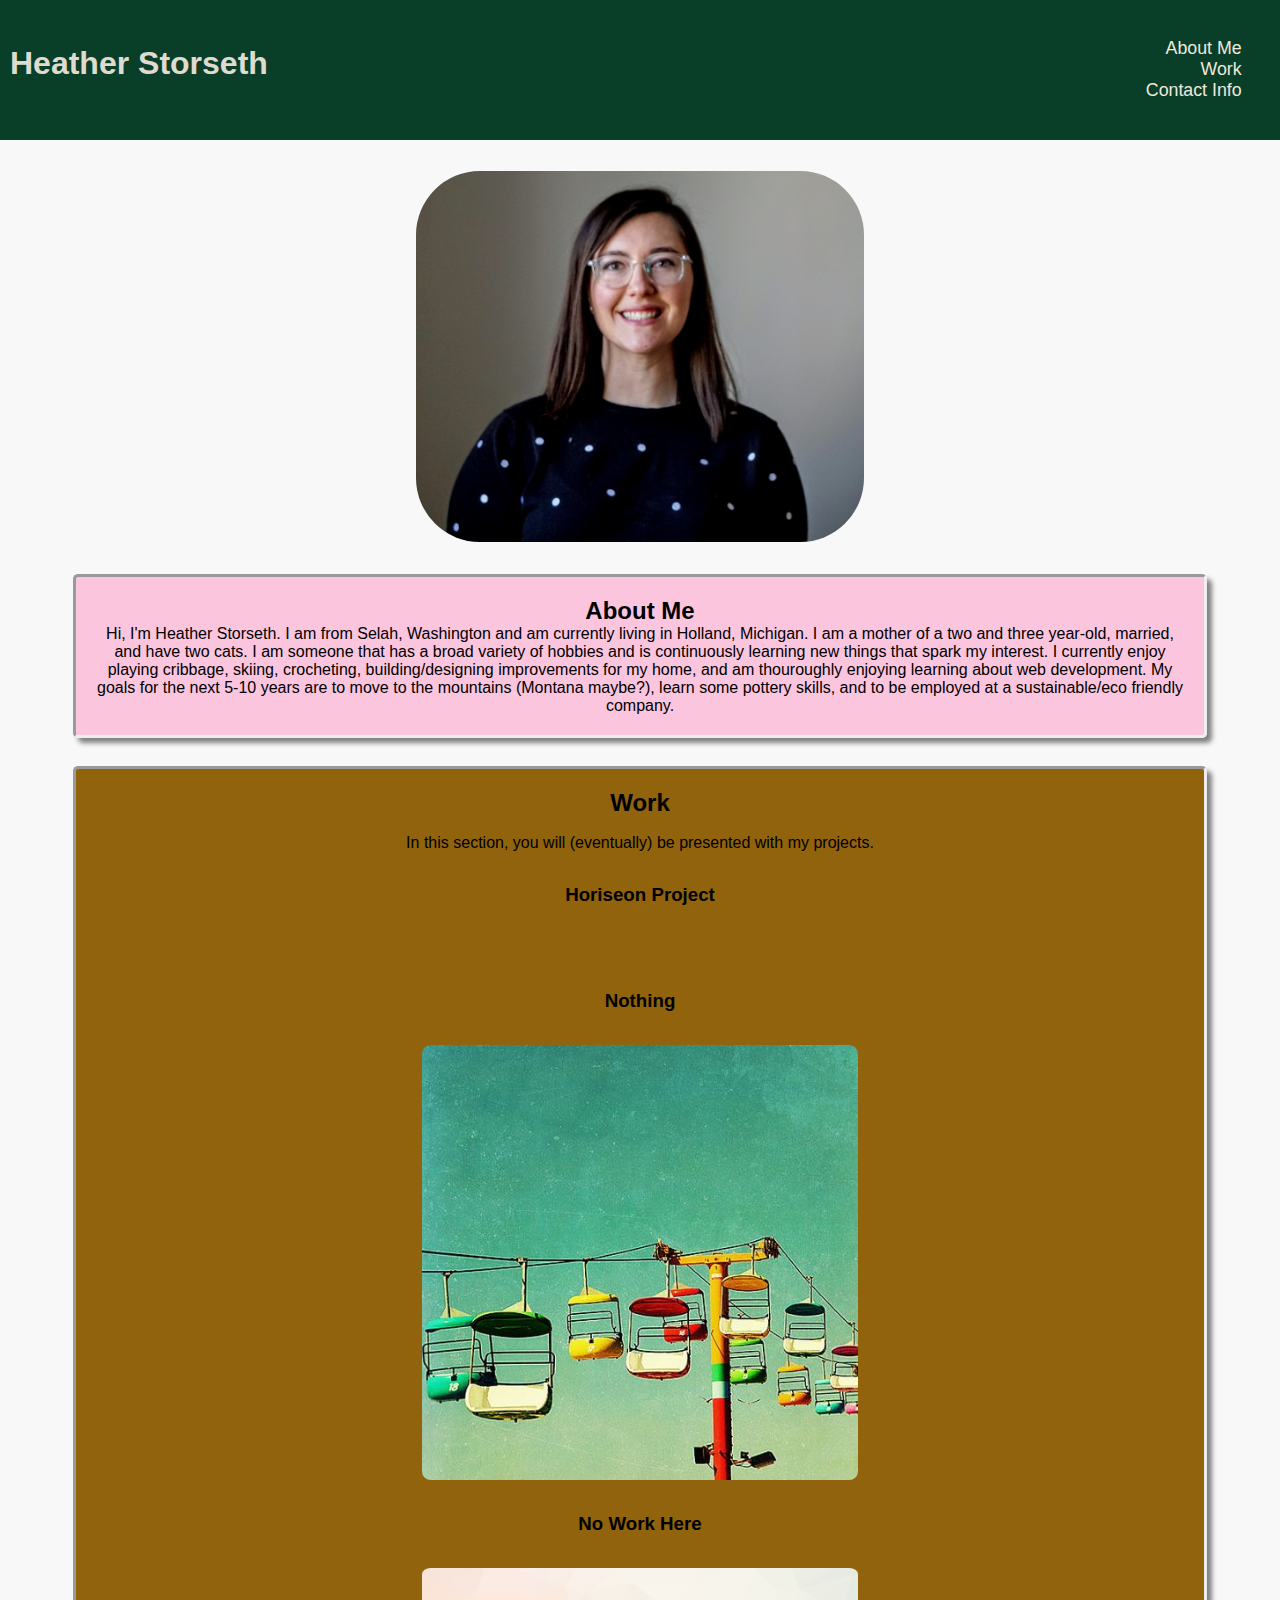
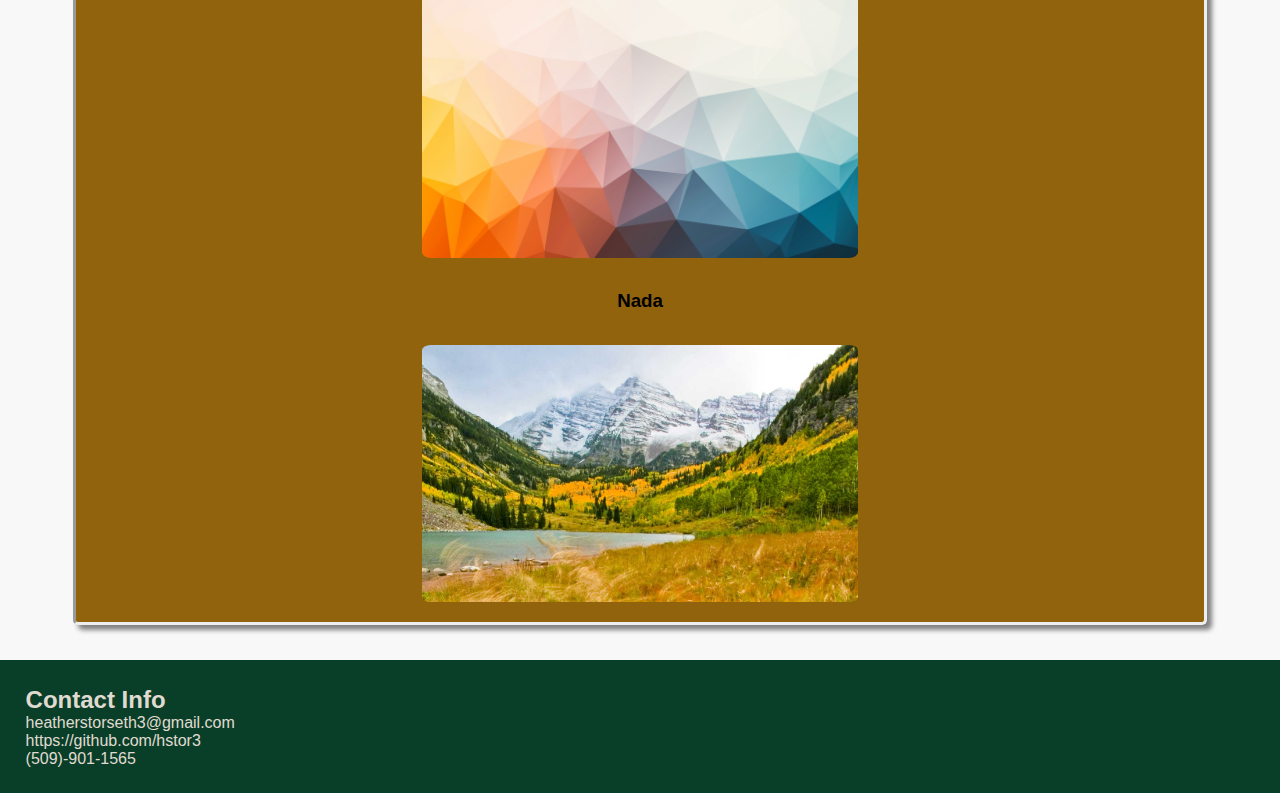
==== commit edca0936: "skilift width" ====
--- a/index.html
+++ b/index.html
@@ -106,7 +106,7 @@
         <h2>Contact Info</h2>
             <p>
             <!-- change this section of info to a clickable link--needs improvement -->
-            <link href="heatherstorseth3@gmail.com">heatherstorseth3@gmail.com<br>
+            <link href="mailto:heatherstorseth3@gmail.com" target="_blank">heatherstorseth3@gmail.com<br>
             https://github.com/hstor3<br>
             (509)-901-1565
             </p>
--- a/style.css
+++ b/style.css
@@ -16,7 +16,6 @@
     background-color: rgb(9, 63, 40);
     color:rgb(224, 219, 209);
     width: 100%;
-    
 }
 
 /* name on top of screen */
@@ -30,6 +29,7 @@
 
 /* list of button page sections */
 header nav ul {
+    list-style: none;
     list-style-type: none;
     text-decoration: none;
     text-align: right;
@@ -62,7 +62,7 @@
     display: block;
     border-radius: 5vw;
     max-width: 100%;
-    width: 45%;
+    width: 35%;
 
 }
 
@@ -121,6 +121,11 @@
     max-width: 100%;
 }
 
+.skilift img {
+    width: 100%;
+    max-width: 100%;
+}
+
 .img:hover {
     opacity: 0.8;
     transform: scale(1.01);
